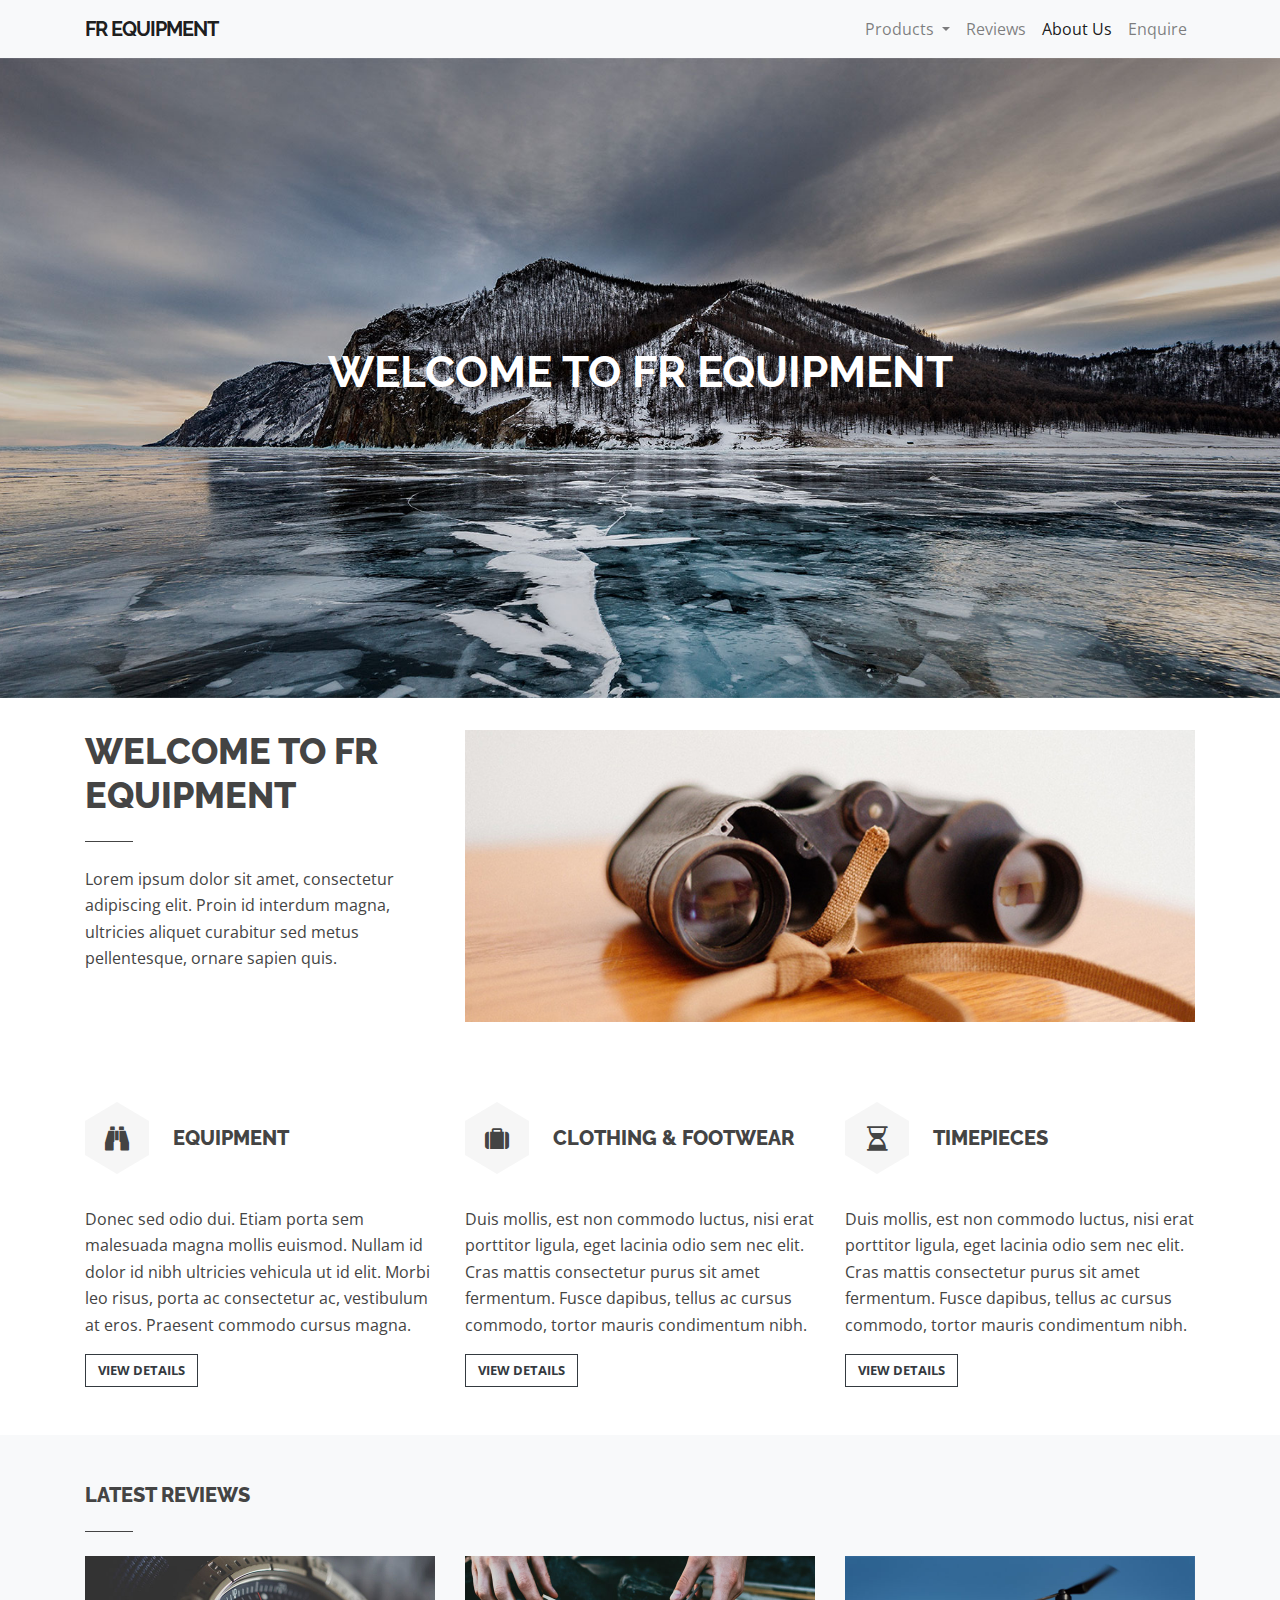
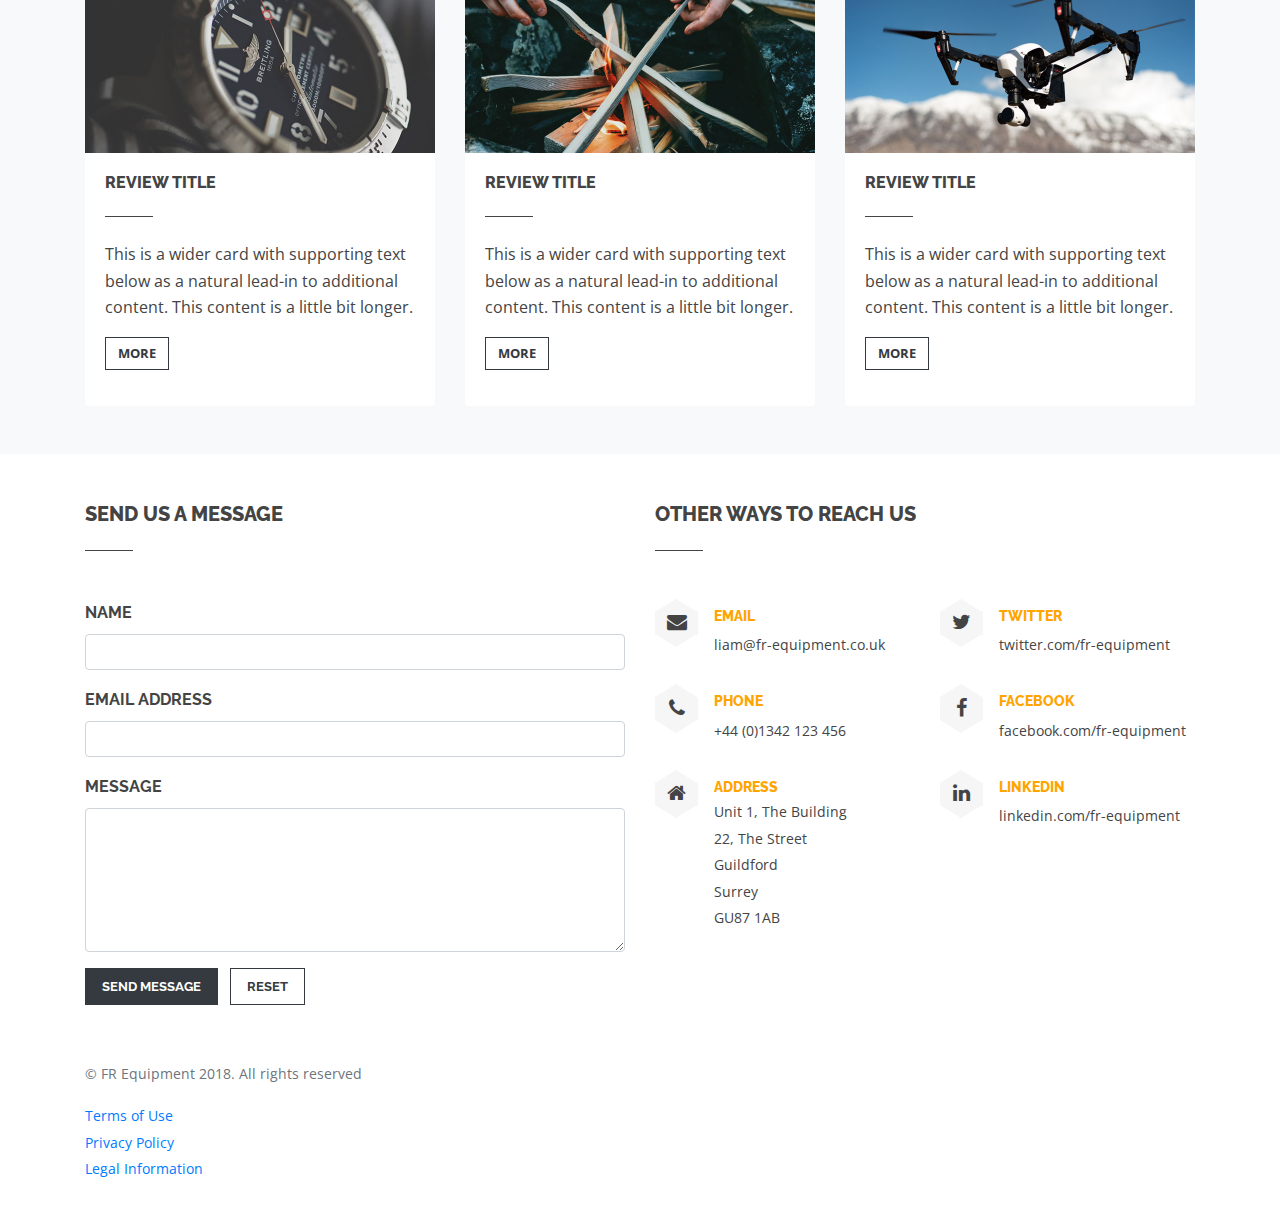
==== index.html @ 9e2ce161 "Footer CSS updates" ====
<!doctype html>
<html lang="en">
    <head>
        <meta charset="utf-8">
        <meta name="viewport" content="width=device-width, initial-scale=1, shrink-to-fit=no">
        <meta name="description" content="">
        <meta name="author" content="">
        <link rel="icon" href="img/favicon.ico">
        <title>Home | FR Equipment</title>

        <!-- Bootstrap core CSS -->
        <link href="css/bootstrap.min.css" rel="stylesheet">

        <!-- Custom styles for this template -->
        <link href="css/starter-template.css" rel="stylesheet">
    </head>

    <body>

        <nav class="navbar navbar-expand-lg navbar-light bg-light">
            
           <div class="container">

                <a class="navbar-brand font-weight-bold text-uppercase" href="#">FR Equipment</a>
                <button class="navbar-toggler" type="button" data-toggle="collapse" data-target="#navbarToggler" aria-controls="navbarToggler" aria-expanded="false" aria-label="Toggle navigation">
                    <span class="navbar-toggler-icon"></span>
                </button>
                <div class="collapse navbar-collapse" id="navbarToggler">
                    <ul class="navbar-nav ml-auto">

                        <li class="nav-item dropdown">
                            <a class="nav-link dropdown-toggle" href="http://example.com" id="navbarDropdownMenuLink" data-toggle="dropdown" aria-haspopup="true" aria-expanded="false">
                                Products
                            </a>
                            <ul class="dropdown-menu" aria-labelledby="navbarDropdownMenuLink">
                                <li class="dropdown-submenu"><a class="dropdown-item dropdown-toggle" href="#">Equipment</a>
                                    <ul class="dropdown-menu">
                                        <li><a class="dropdown-item" href="#">Armour &amp; Plate Carriers</a></li>
                                        <li><a class="dropdown-item" href="#">Chest Rigs</a></li>
                                        <li><a class="dropdown-item" href="#">Cleaning Fluid &amp; Kits</a></li>
                                        <li><a class="dropdown-item" href="#">Dog Harnesses</a></li>
                                        <li><a class="dropdown-item" href="#">Hard Cases</a></li>
                                        <li><a class="dropdown-item" href="#">Hydration</a></li>
                                        <li><a class="dropdown-item" href="#">Knives</a></li>
                                        <li><a class="dropdown-item" href="#">Lighting</a></li>
                                        <li><a class="dropdown-item" href="#">Medical Equipment</a></li>
                                        <li><a class="dropdown-item" href="#">Navigation</a></li>
                                        <li><a class="dropdown-item" href="#">Patches & Tapes</a></li>
                                        <li><a class="dropdown-item" href="#">Phone Protection</a></li>
                                        <li><a class="dropdown-item" href="#">Pouches</a></li>
                                        <li><a class="dropdown-item" href="#">Rucksacks</a></li>
                                        <li><a class="dropdown-item" href="#">Sleeping Systems</a></li>
                                    </ul>
                                </li>
                           
                                <li class="dropdown-submenu"><a class="dropdown-item dropdown-toggle" href="#">Clothing & Footwear</a>
                                    <ul class="dropdown-menu">
                                        <li><a class="dropdown-item" href="#">Belts</a></li>
                                        <li><a class="dropdown-item" href="#">Elbow & Knee Protection</a></li>
                                        <li><a class="dropdown-item" href="#">Eye Protection</a></li>
                                        <li><a class="dropdown-item" href="#">Footwear</a></li>
                                        <li><a class="dropdown-item" href="#">Gloves</a></li>
                                        <li><a class="dropdown-item" href="#">Hearing Protection</a></li>
                                        <li><a class="dropdown-item" href="#">Helmets</a></li>
                                        <li><a class="dropdown-item" href="#">Jackets - Insulated & Waterproof</a></li>
                                        <li><a class="dropdown-item" href="#">Layer clothing</a></li>
                                        <li><a class="dropdown-item" href="#">Trousers - Insulated & Waterproof</a></li>
                                        <li><a class="dropdown-item" href="#">Socks</a></li>
                                    </ul>
                                </li>
                                <li class="dropdown-submenu"><a class="dropdown-item dropdown-toggle" href="#">Optics</a>
                                    <ul class="dropdown-menu">
                                        <li><a class="dropdown-item" href="#">Binoculars</a></li>
                                        <li><a class="dropdown-item" href="#">Laser Range Finders</a></li>
                                        <li><a class="dropdown-item" href="#">Night Vision</a></li>
                                        <li><a class="dropdown-item" href="#">Optical Accessories</a></li>
                                        <li><a class="dropdown-item" href="#">Rifle Scopes</a></li>
                                        <li><a class="dropdown-item" href="#">Spotting Scopes</a></li>
                                    </ul>
                                </li>
                                <li class="dropdown-submenu"><a class="dropdown-item dropdown-toggle" href="#">Firearms</a>
                                    <ul class="dropdown-menu">
                                        <li><a class="dropdown-item" href="#">Rifles</a></li>
                                        <li><a class="dropdown-item" href="#">Ammunition</a></li>
                                        <li><a class="dropdown-item" href="#">Rifle Accessories</a></li>
                                        <li><a class="dropdown-item" href="#">Rifle Scope Mounts</a></li>
                                    </ul>
                                </li>
                                <li class="dropdown-submenu"><a class="dropdown-item dropdown-toggle" href="#">Watches</a>
                                    <ul class="dropdown-menu">
                                        <li><a class="dropdown-item" href="#">Custom Watches</a></li>
                                        <li><a class="dropdown-item" href="#">Watch Customisation</a></li>
                                        <li><a class="dropdown-item" href="#">Watch Servicing</a></li>
                                        <li><a class="dropdown-item" href="#">Watch Accessories</a></li>
                                        <li><a class="dropdown-item" href="#">Watch Straps</a></li>
                                    </ul>
                                </li>
                            </ul>
                        </li>
                        <li class="nav-item">
                            <a class="nav-link" href="#">Reviews</a>
                        </li>
                        <li class="nav-item active">
                            <a class="nav-link" href="#">About Us <span class="sr-only">(current)</span></a>
                        </li>
                        <li class="nav-item enquire">
                            <a class="nav-link" href="#">Enquire</a>
                        </li>
                    </ul>
                </div>
            </div>
        </nav>


        <main role="main">

            <!-- Hero Block -->
            <section class="jumbotron text-center">
                <div class="container">
                    <h1 class="jumbotron-heading text-uppercase">Welcome To FR Equipment</h1>
                </div>
            </section>
           
            <div class="container home">

                <!-- Intro -->
                <div class="row spotlight mb-3">                
                    <div class="col-lg-4 col-md-12">
                        <h2 class="text-uppercase">Welcome to FR Equipment</h2>
                        <p>Lorem ipsum dolor sit amet, consectetur adipiscing elit. Proin id interdum magna, ultricies aliquet curabitur sed metus pellentesque, ornare sapien quis.</p>                        
                    </div>
                    <div class="col-lg-8 col-md-12">
                        <img src="img/binoculars-850x340.jpg" alt="Binoculars">
                    </div>
                </div>

                <!-- Product Groups -->
                <div class="row groups mb-3">
                    <div class="col-lg-4">
                        <span class="icon-wrapper major float-left mr-4"><span class="icon fa-binoculars"></span></span>
                        <h3 class="pt-4 text-uppercase">Equipment</h3>
                        <p>Donec sed odio dui. Etiam porta sem malesuada magna mollis euismod. Nullam id dolor id nibh ultricies vehicula ut id elit. Morbi leo risus, porta ac consectetur ac, vestibulum at eros. Praesent commodo cursus magna.</p>
                        <p><a class="btn btn-outline-dark text-uppercase font-weight-bold" href="#" role="button">View details</a></p>
                    </div>
                    
                    <div class="col-lg-4">
                        <span class="icon-wrapper major float-left mr-4"><span class="icon fa-suitcase"></span></span>
                        <h3 class="pt-4 text-uppercase">Clothing &amp; Footwear</h3>
                        <p>Duis mollis, est non commodo luctus, nisi erat porttitor ligula, eget lacinia odio sem nec elit. Cras mattis consectetur purus sit amet fermentum. Fusce dapibus, tellus ac cursus commodo, tortor mauris condimentum nibh.</p>
                        <p><a class="btn btn-outline-dark text-uppercase font-weight-bold" href="#" role="button">View details</a></p>
                    </div>
                    
                    <div class="col-lg-4">
                        <span class="icon-wrapper major float-left mr-4"><span class="icon fa-hourglass-half"></span></span>
                        <h3 class="pt-4 text-uppercase">Timepieces</h3>
                        <p>Duis mollis, est non commodo luctus, nisi erat porttitor ligula, eget lacinia odio sem nec elit. Cras mattis consectetur purus sit amet fermentum. Fusce dapibus, tellus ac cursus commodo, tortor mauris condimentum nibh.</p>
                        <p><a class="btn btn-outline-dark text-uppercase font-weight-bold"  href="#" role="button">View details</a></p>
                    </div>
                </div>
                <!-- /. Product Groups -->

            </div>
            <!-- /. Container -->

            <!-- Latest Review Block -->
            <section class="home-reviews bg-light pt-5 pb-4">                
                <div class="container">  

                    <div class="row">
                        <div class="col">
                            <h3 class="text-uppercase">Latest Reviews</h3>
                        </div>
                    </div>

                    <div class="row">                           
                        <div class="col-md-4">
                            <div class="card mb-4 box-shadow">
                                <img class="card-img-top" src="img/home-review-1.jpg" alt="Card image cap">
                                <div class="card-body">
                                    <h6 class="text-uppercase">Review title</h6>
                                    <p class="card-text">This is a wider card with supporting text below as a natural lead-in to additional content. This content is a little bit longer.</p>
                                    <p><a class="btn btn-outline-dark text-uppercase font-weight-bold" href="#" role="button">More</a></p>                                        
                                </div>
                            </div>
                        </div>

                        <div class="col-md-4">
                            <div class="card mb-4">
                                <img class="card-img-top" src="img/home-review-2.jpg" alt="Card image cap">
                                <div class="card-body">
                                    <h6 class="text-uppercase">Review title</h6>
                                    <p class="card-text">This is a wider card with supporting text below as a natural lead-in to additional content. This content is a little bit longer.</p>
                                    <p><a class="btn btn-outline-dark text-uppercase font-weight-bold" href="#" role="button">More</a></p>                                        
                                </div>
                            </div>
                        </div>

                        <div class="col-md-4">
                            <div class="card mb-4 box-shadow">
                                <img class="card-img-top" src="img/home-review-3.jpg" alt="Card image cap">
                                <div class="card-body">
                                    <h6 class="text-uppercase">Review title</h6>
                                    <p class="card-text">This is a wider card with supporting text below as a natural lead-in to additional content. This content is a little bit longer.</p>
                                    <p><a class="btn btn-outline-dark text-uppercase font-weight-bold" href="#" role="button">More</a></p>                                        
                                </div>
                            </div>
                        </div>
                         
                    </div>
                </div><!-- /.container -->               
            </section><!-- /.Review Block -->


            <!-- Footer Contact -->               
            <section class="container">
                <div class="row mb-5 mt-5">
                    
                    <div class="col-sm-12 col-lg-6">
                        <div class="row">
                            <div class="col">
                                <h3 class="mb-5 text-uppercase">Send Us A Message</h3>
                            </div>
                        </div>
                        <form>
                            <div class="row">
                                <div class="col-sm-12 col-md-12 contact">
                                    <div class="form-group">
                                        <label for="contact-name" class="text-uppercase font-weight-bold">Name</label>
                                        <input type="text" class="form-control" id="contact-name">
                                    </div>
                                </div>
                                <div class="col-sm-12 col-md-12">
                                    <div class="form-group">
                                        <label for="contact-email" class="text-uppercase font-weight-bold">Email address</label>
                                        <input type="email" class="form-control" id="contact-email">
                                    </div>
                                </div>
                            </div>
                            <div class="row">
                                <div class="col-md-12">
                                    <div class="form-group">
                                        <label for="contact-message" class="text-uppercase font-weight-bold">Message</label>
                                        <textarea class="form-control" id="contact-message" rows="6"></textarea>
                                    </div>
                                </div>
                            </div>
                            <div class="row">
                                <div class="col-sm-12">
                                    <button type="submit" class="btn btn-lg btn-dark mr-2 text-uppercase font-weight-bold">Send Message</button>
                                    <button type="reset" class="btn btn-lg btn-outline-dark text-uppercase font-weight-bold">Reset</button>
                                </div>
                            </div>
                        </form>
                    </div>

                    <div class="col-sm-12 col-lg-6 contact-other">
                        <h3 class="mb-5 text-uppercase">Other Ways To Reach Us</h3>
                        <div class="row">
                            <div class="col-sm-12 col-md-6 col-lg-6">
                                <ul class="list-unstyled">
                                    <li class="media">
                                        <span class="icon-wrapper small mr-3"><span class="icon fa-envelope"></span></span>
                                        <div class="media-body">
                                            <h5 class="mt-2 mb-1 text-uppercase">Email</h5>
                                            <a class="pt-1" href="mailto:liam@fr-equipment.co.uk">liam@fr-equipment.co.uk</a>
                                        </div>
                                    </li>
                                   <li class="media my-4">
                                        <span class="icon-wrapper small mr-3"><span class="icon fa-phone"></span></span>
                                        <div class="media-body">
                                            <h5 class="mt-2 mb-1 text-uppercase">Phone</h5>                                            
                                            <a class="pt-1" href="#">+44 (0)1342 123 456</a>
                                        </div>
                                    </li>
                                    <li class="media">
                                        <span class="icon-wrapper small mr-3"><span class="icon fa-home"></span></span>
                                        <div class="media-body">
                                            <h5 class="mt-2 mb-1 text-uppercase">Address</h5>
                                            Unit 1, The Building<br />
                                            22, The Street<br />
                                            Guildford<br />
                                            Surrey<br />
                                            GU87 1AB
                                        </div>
                                    </li>
                                </ul>
                            </div>
                        
                            <div class="col-sm-12 col-md-6 col-lg-6">
                                <ul class="list-unstyled">
                                    <li class="media">
                                        <span class="icon-wrapper small mr-3"><span class="icon fa-twitter"></span></span>
                                        <div class="media-body">
                                            <h5 class="mt-2 mb-1 text-uppercase">Twitter</h5>
                                            <a class="pt-1" href="#" target="_blank">twitter.com/fr-equipment</a>
                                        </div>
                                    </li>
                                   <li class="media my-4">
                                        <span class="icon-wrapper small mr-3"><span class="icon fa-facebook"></span></span>
                                        <div class="media-body">
                                            <h5 class="mt-2 mb-1 text-uppercase">Facebook</h5>
                                            <a class="pt-1" href="#" target="_blank">facebook.com/fr-equipment</a>
                                        </div>
                                    </li>
                                    <li class="media">
                                        <span class="icon-wrapper small mr-3"><span class="icon fa-linkedin"></span></span>
                                        <div class="media-body">
                                            <h5 class="mt-2 mb-1 text-uppercase">LinkedIn</h5>
                                            <a class="pt-1" href="#" target="_blank">linkedin.com/fr-equipment</a>
                                        </div>
                                    </li>
                                </ul>
                            </div>
                        </div>
                </div>
            </section>

            <!-- Footer Small Print -->
            <footer class="smallprint text-muted pt-2 pb-2">
                <div class="container">
                    <div class="row">
                        <div class="col-sm-12 copyright">
                            <p>&copy; FR Equipment 2018. All rights reserved</p>
                        </div>
                        <div class="col-sm-12 policies">
                            <ul>
                                <li><a href="#">Terms of Use</a></li>
                                <li><a href="#">Privacy Policy</a></li>
                                <li><a href="#">Legal Information</a></li>
                            </ul>                           
                        </div>
                    </div>                 
                </div>
            </footer>

        </main>       

        <!-- Bootstrap core JavaScript
        ================================================== -->
        <!-- Placed at the end of the document so the pages load faster -->
        <script src="https://code.jquery.com/jquery-3.2.1.slim.min.js" integrity="sha384-KJ3o2DKtIkvYIK3UENzmM7KCkRr/rE9/Qpg6aAZGJwFDMVNA/GpGFF93hXpG5KkN" crossorigin="anonymous"></script>
        <script>window.jQuery || document.write('<script src="js/jquery-slim.min.js"><\/script>')</script>
        <script src="js/popper.min.js"></script>
        <script src="js/bootstrap.min.js"></script>
        <script src="js/app.js"></script>
    </body>
</html>
---- css/starter-template.css ----
/** Mobile-First, so these are our base styles that we tweak as the screen gets bigger **/

/* Fonts */
@import url(font-awesome.min.css);
@import url("https://fonts.googleapis.com/css?family=Open+Sans:400italic,600italic,400,600|Raleway:500,700,800");

body{
	font-family: "Open Sans", Helvetica, sans-serif;
	font-size: 1rem;
	font-weight: 400;
	line-height: 1.65em;
	color: #444444;
}

/* Headings */
h1, h2, h3, h4, h5, h6, label, button {
    font-family: "Raleway", Helvetica, sans-serif;
    color: #444444;
    font-weight: 800;
}

h1:after,
h2:after,
h3:after,
h4:after,
h5:after,
h6:after {
	display: block;
	position: relative;
	content: '';
	bottom: 0;
	left: 0;
	width: 3rem;
	padding-top: 1.5rem;
	margin-bottom: 1.5rem;
	border-bottom: solid 1px;
}
	
.navbar-brand {
	font-family: "Raleway", Helvetica, sans-serif;
	color: #444444;
	font-size: 1.25rem;
	font-weight: 800;
	letter-spacing: -1px;
}

/* Button */
.btn {
	border-radius: 0;	
	font-size: 0.8rem;
}

/* Icon */
.icon {
	text-decoration: none;
	border-bottom: none;
	position: relative;
}

.icon:before {
	-moz-osx-font-smoothing: grayscale;
	-webkit-font-smoothing: antialiased;
	font-family: FontAwesome;
	font-style: normal;
	font-weight: normal;
	text-transform: none !important;
}

.icon > .label {
	display: none;
}

.icon:before {
	cursor: inherit;
}

.icon-wrapper {
	width: 4em;
	height: 2em;
	line-height: 2em;
	display: inline-block;
	text-align: center;
	position: relative;
	margin: 1.235em 0;
}

.icon-wrapper:before, .icon-wrapper:after {
	content: '';
	width: 0;
	height: 0;
	border-left: solid 2em transparent;
	border-right: solid 2em transparent;
	position: absolute;
	left: 0;
}

.icon-wrapper:before {
	border-bottom: solid 1.235em;
	top: -1.235em;
}

.icon-wrapper:after {
	border-top: solid 1.235em;
	bottom: -1.235em;
}

.icon-wrapper .icon {
	cursor: default;
}

.icon-wrapper .icon:before {
	font-size: 1.5rem;
}

.icon-wrapper.major {
	display: block;
	margin: 1.235em 0 3.235em 0;
}

.icon-wrapper.small {
	font-size: 0.75em;
}

.icon-wrapper.small .icon:before {
	font-size: 1.25rem;
}

.icon-wrapper {
	background-color: #f6f6f6;
	box-shadow: 0 -1px 0 0 #f6f6f6, 0 1px 0 0 #f6f6f6;
}

.icon-wrapper:before {
	border-bottom-color: #f6f6f6;
}

.icon-wrapper:after {
	border-top-color: #f6f6f6;
}


.jumbotron {		
	background-image: url("../img/hero-bg-575x259.jpg");
	background-position: center center;	
	background-repeat: no-repeat;
     background-size: cover;
	padding-top: 0; 
	min-height: 12rem;
}

.jumbotron-heading {
	top: 4.25rem;
	font-weight: 800;
	font-size: 1.5rem;
}

.spotlight h2 {
	font-size: 2.25em;
	font-weight: 800;
	margin: 0 0 0.2rem 0;
}

.spotlight img {
	max-width: 100%;
}

.dropdown-submenu {
  position: relative;
}

.dropdown-submenu a::after {
  transform: rotate(-90deg);
  position: absolute;
  right: 6px;
  top: .8em;
}

.dropdown-submenu .dropdown-menu {
  top: 0;
  left: 100%;
  margin-left: .1rem;
  margin-right: .1rem;
}

.jumbotron, .card img {
	border-radius: 0;
}

.jumbotron-heading {
	position: relative;
	color: #ffffff;
	font-weight: bold;
}

h3 {
	font-size: 1rem;		
}

.jumbotron-heading:after,
.home .groups h3:after,
.contact-other .media h5:after {
	border-bottom: 0;
}

.groups div[class="col-lg-4"] {
	/* use the mixin for this in production */
	margin-top: 1rem;
	margin-bottom: 1rem;
}

.home .groups p {
	clear: left;
}

.card {
	border: none;
}

.contact-other {
	margin-top: 50px; /** use a mixin here in develelopment **/		
	font-size: 0.9em;
}

label, 
.contact-other h5 {
	color: #444;	
	font-size: 1em;		
}

.form-control {
	font-size: 0.9em; /* this is probably a SASS variable - check in dev stage */
}

.contact-other h5:after {
	display: none;
}

.contact-other .media h5 {
	color: pink !important;
}

.contact-other a {
	display: inline-block;
	border-bottom: 2px solid rgba(255, 255, 255, 0);
	color: #444;
	text-decoration: none;
	transition: border-bottom 0.3s ease-in-out;
}

.contact-other a:hover {
	color: #444;
	border-bottom: 2px solid rgba(68, 68, 68, 0.75);	
}

.smallprint {
	font-size: 0.9em !important;	
}

.smallprint .policies ul {	
	padding-left: 0;
}

.smallprint .policies li {
	list-style-type: none;
	display: block;	
}

.smallprint .policies a {
	
}

/** Small devices (landscape phones, 576px and up) **/
@media (min-width: 576px) { 
	.jumbotron {		
		background-image: url("../img/hero-bg-800x360.jpg");
		min-height: 20rem;
	}

	.jumbotron-heading {
		top: 9rem;
		font-size: 2rem;				
	}

	.spotlight h2 {
		font-size: 1.75rem;				
	}

	h3 {
		font-size: 1.25rem;						
	}	

	.contact-other .media h5 {
		color: green !important;
	}
}

/** Medium devices (tablets, 768px and up) **/
@media (min-width: 768px) { 
	.jumbotron {		
		background-image: url("../img/hero-bg-1000x450.jpg");
		min-height: 20rem;
	}

	.jumbotron-heading {
		top: 9rem;
		font-size: 2rem;			
	}

	.spotlight h2 {
		font-size: 1.5rem;				
	}	

	.contact-other {
		margin-top: 0;
	}
	
	.contact-other .media h5 {
		color: orange !important;
	}
}

/** Large devices (desktops, 992px and up) **/
@media (min-width: 992px) { 
	.jumbotron {		
		background-image: url("../img/hero-bg-1200x540.jpg");
		min-height: 20rem;
	}

	.jumbotron-heading {
		top: 9rem;
		font-size: 2.25rem;
	}

	.spotlight h2 {
		font-size: 1.75rem;				
	}

	h3 {		
		font-size: 1rem;
	}
	
}

/** Extra large devices (large desktops, 1200px and up) **/
@media (min-width: 1200px) { 
	.jumbotron {		
		background-image: url("../img/hero-bg-2000x900.jpg");		
		min-height: 40rem;
	}

	.jumbotron-heading {
		top: 18rem;
		font-size: 2.75rem;
	}

	.spotlight h2 {
		font-size: 2.25rem;		
	}

	.home .groups {
		padding-top: 3rem;
	}

	h3 {
		font-size: 1.25rem;		
	}

	
}
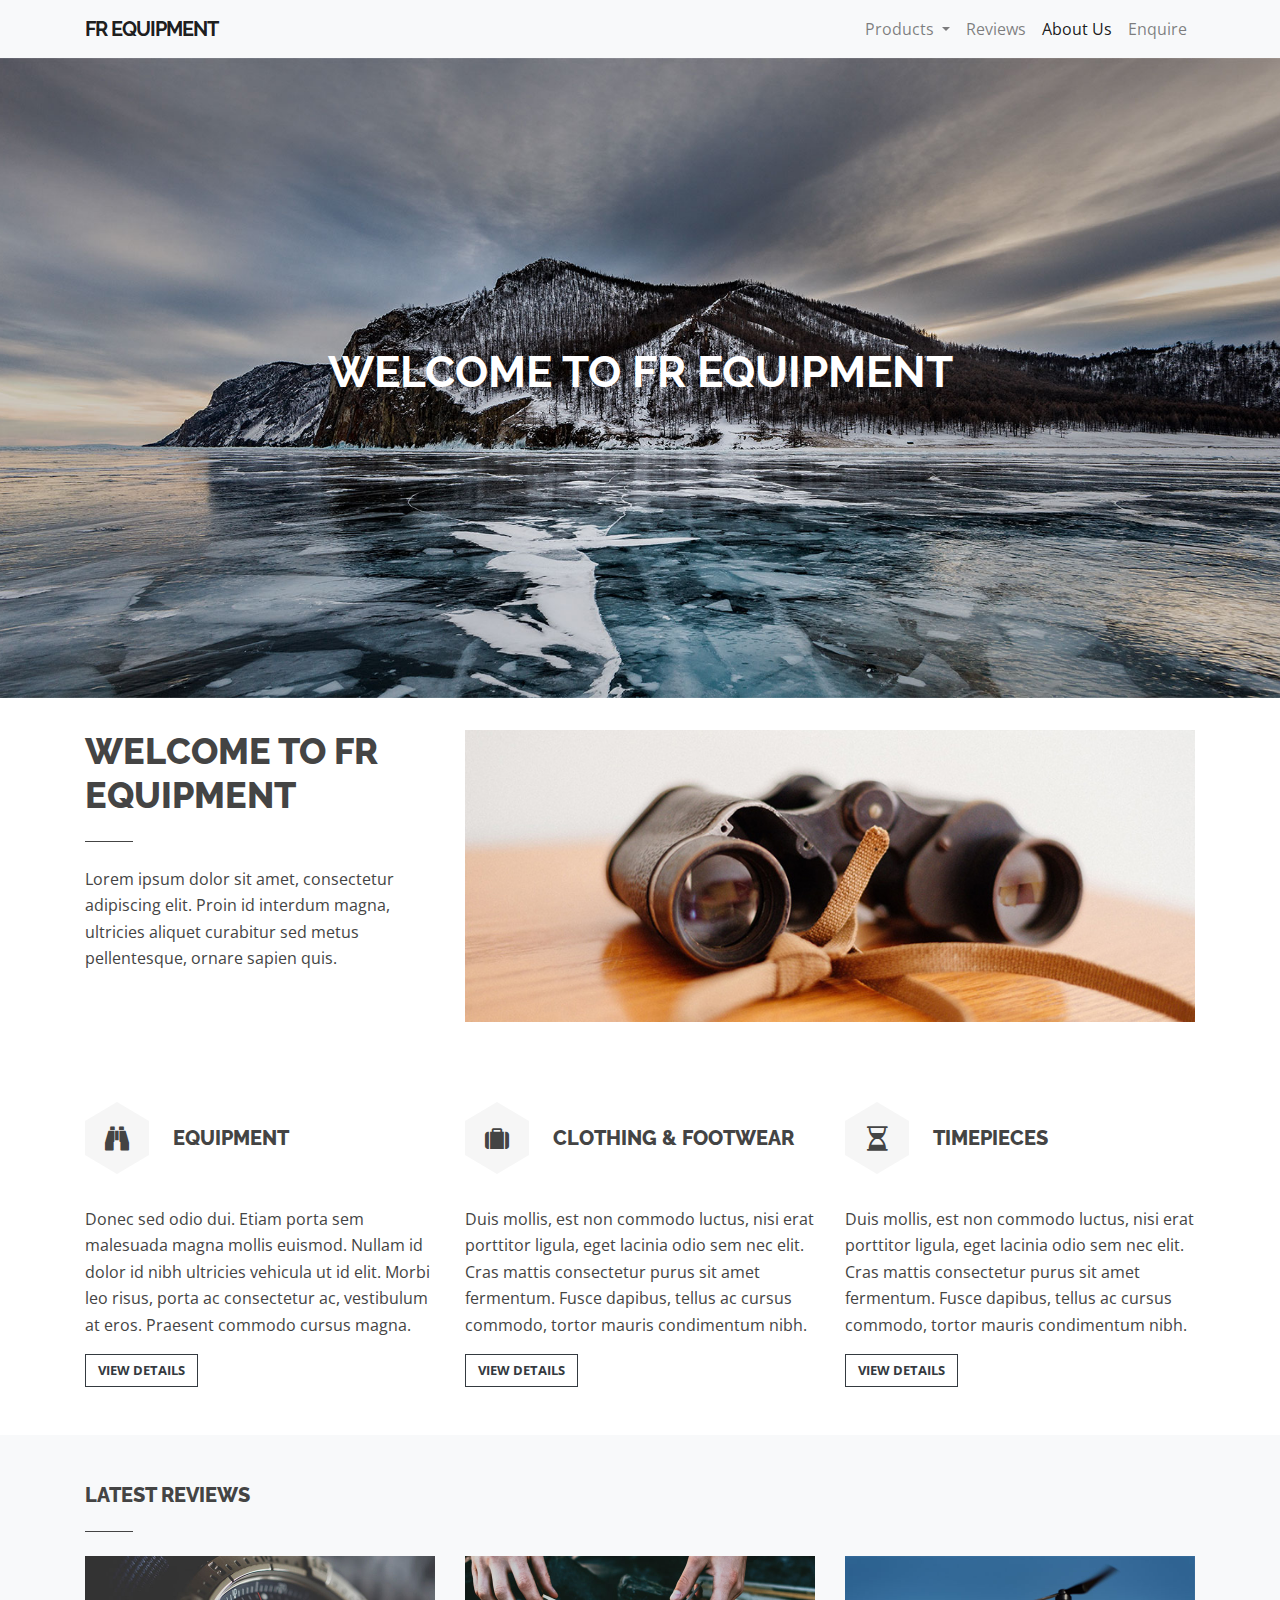
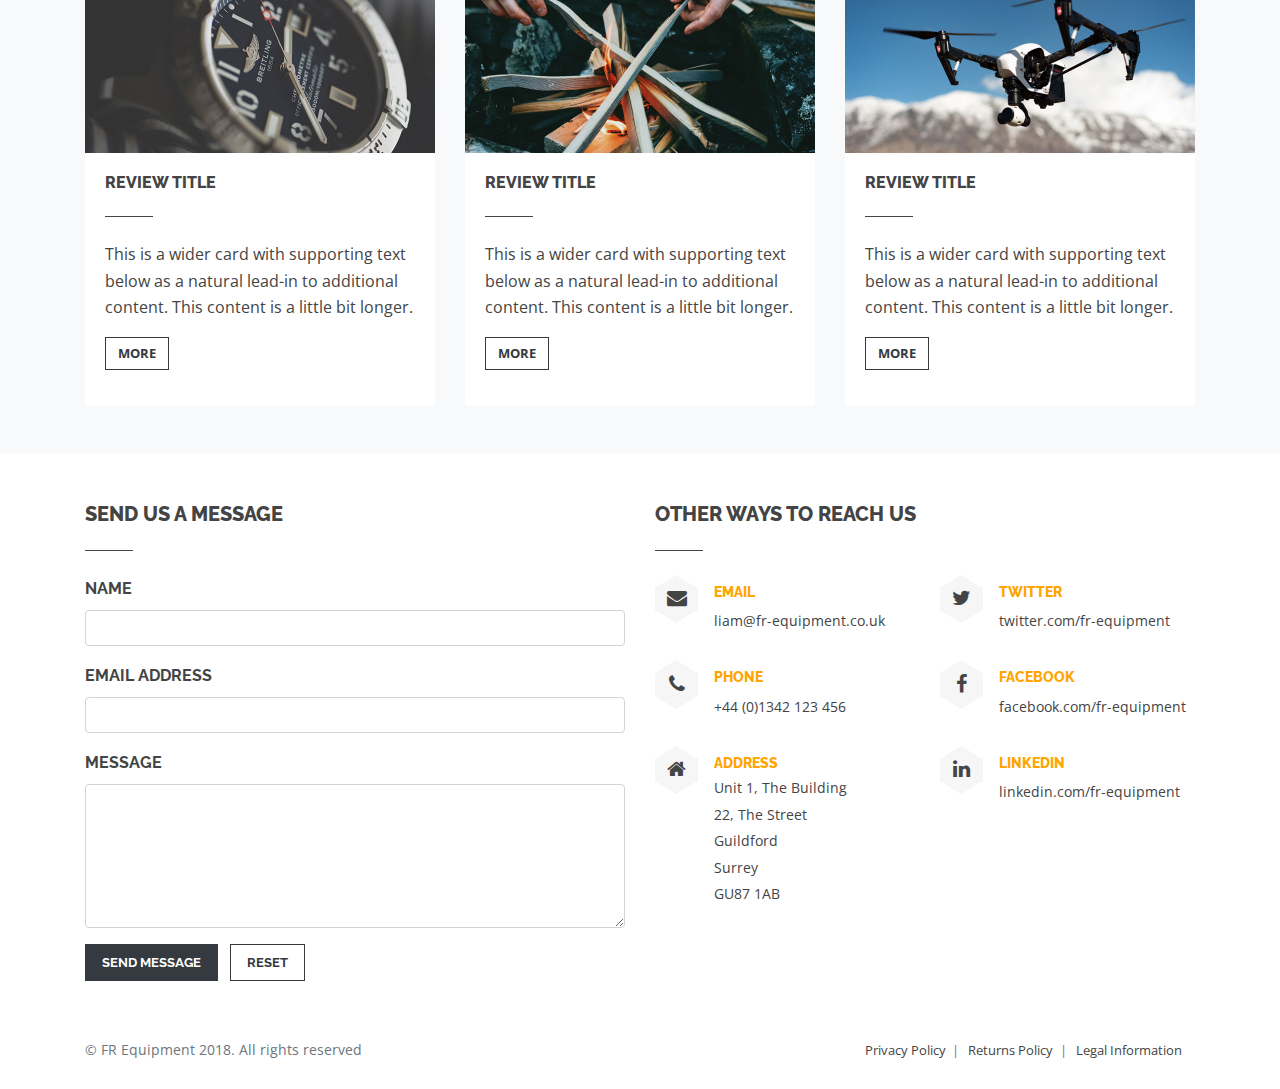
==== commit b02cddd5: "Footer CSS updates" ====
--- a/index.html
+++ b/index.html
@@ -218,7 +218,7 @@
                     <div class="col-sm-12 col-lg-6">
                         <div class="row">
                             <div class="col">
-                                <h3 class="mb-5 text-uppercase">Send Us A Message</h3>
+                                <h3 class="mb-3 text-uppercase">Send Us A Message</h3>
                             </div>
                         </div>
                         <form>
@@ -254,7 +254,7 @@
                     </div>
 
                     <div class="col-sm-12 col-lg-6 contact-other">
-                        <h3 class="mb-5 text-uppercase">Other Ways To Reach Us</h3>
+                        <h3 class="mb-3 text-uppercase">Other Ways To Reach Us</h3>
                         <div class="row">
                             <div class="col-sm-12 col-md-6 col-lg-6">
                                 <ul class="list-unstyled">
@@ -319,15 +319,15 @@
             <footer class="smallprint text-muted pt-2 pb-2">
                 <div class="container">
                     <div class="row">
-                        <div class="col-sm-12 copyright">
+                        <div class="col-sm-12 col-md-6 copyright">
                             <p>&copy; FR Equipment 2018. All rights reserved</p>
                         </div>
-                        <div class="col-sm-12 policies">
+                        <div class="col-sm-12 col-md-6 policies">                          
                             <ul>
-                                <li><a href="#">Terms of Use</a></li>
                                 <li><a href="#">Privacy Policy</a></li>
+                                <li><a href="#">Returns Policy</a></li>
                                 <li><a href="#">Legal Information</a></li>
-                            </ul>                           
+                            </ul>                                                       
                         </div>
                     </div>                 
                 </div>
--- a/css/starter-template.css
+++ b/css/starter-template.css
@@ -239,7 +239,8 @@
 	color: pink !important;
 }
 
-.contact-other a {
+.contact-other a,
+.smallprint .policies a {
 	display: inline-block;
 	border-bottom: 2px solid rgba(255, 255, 255, 0);
 	color: #444;
@@ -247,13 +248,19 @@
 	transition: border-bottom 0.3s ease-in-out;
 }
 
-.contact-other a:hover {
+.contact-other a:hover,
+.smallprint .policies a:hover {
 	color: #444;
 	border-bottom: 2px solid rgba(68, 68, 68, 0.75);	
 }
 
-.smallprint {
-	font-size: 0.9em !important;	
+.smallprint .copyright {
+	font-size: 0.9em;	
+}
+
+.smallprint .policies {
+	text-align: left;
+	font-size: 0.75em;	
 }
 
 .smallprint .policies ul {	
@@ -262,10 +269,20 @@
 
 .smallprint .policies li {
 	list-style-type: none;
-	display: block;	
-}
-
-.smallprint .policies a {
+	display: inline-block;		
+}
+
+.smallprint .policies li:after {
+	content: '|';
+	margin-left: 0.5em;
+	margin-right: 0.5em;
+}
+
+.smallprint .policies li:last-of-type:after {
+	content: '';
+}
+
+.smallprint .policies {
 	
 }
 
@@ -312,10 +329,22 @@
 
 	.contact-other {
 		margin-top: 0;
-	}
+	}	
 	
 	.contact-other .media h5 {
 		color: orange !important;
+	}
+
+	.smallprint .policies {
+		text-align: right;
+		font-size: 0.8em;	
+	}
+}
+
+/** we need to correct the spacing of our contact-other title **/
+@media (min-width: 768px) and (max-width: 1023px) { 
+	.contact-other h3 {
+		margin: 3rem 0 4rem 0;			
 	}
 }
 
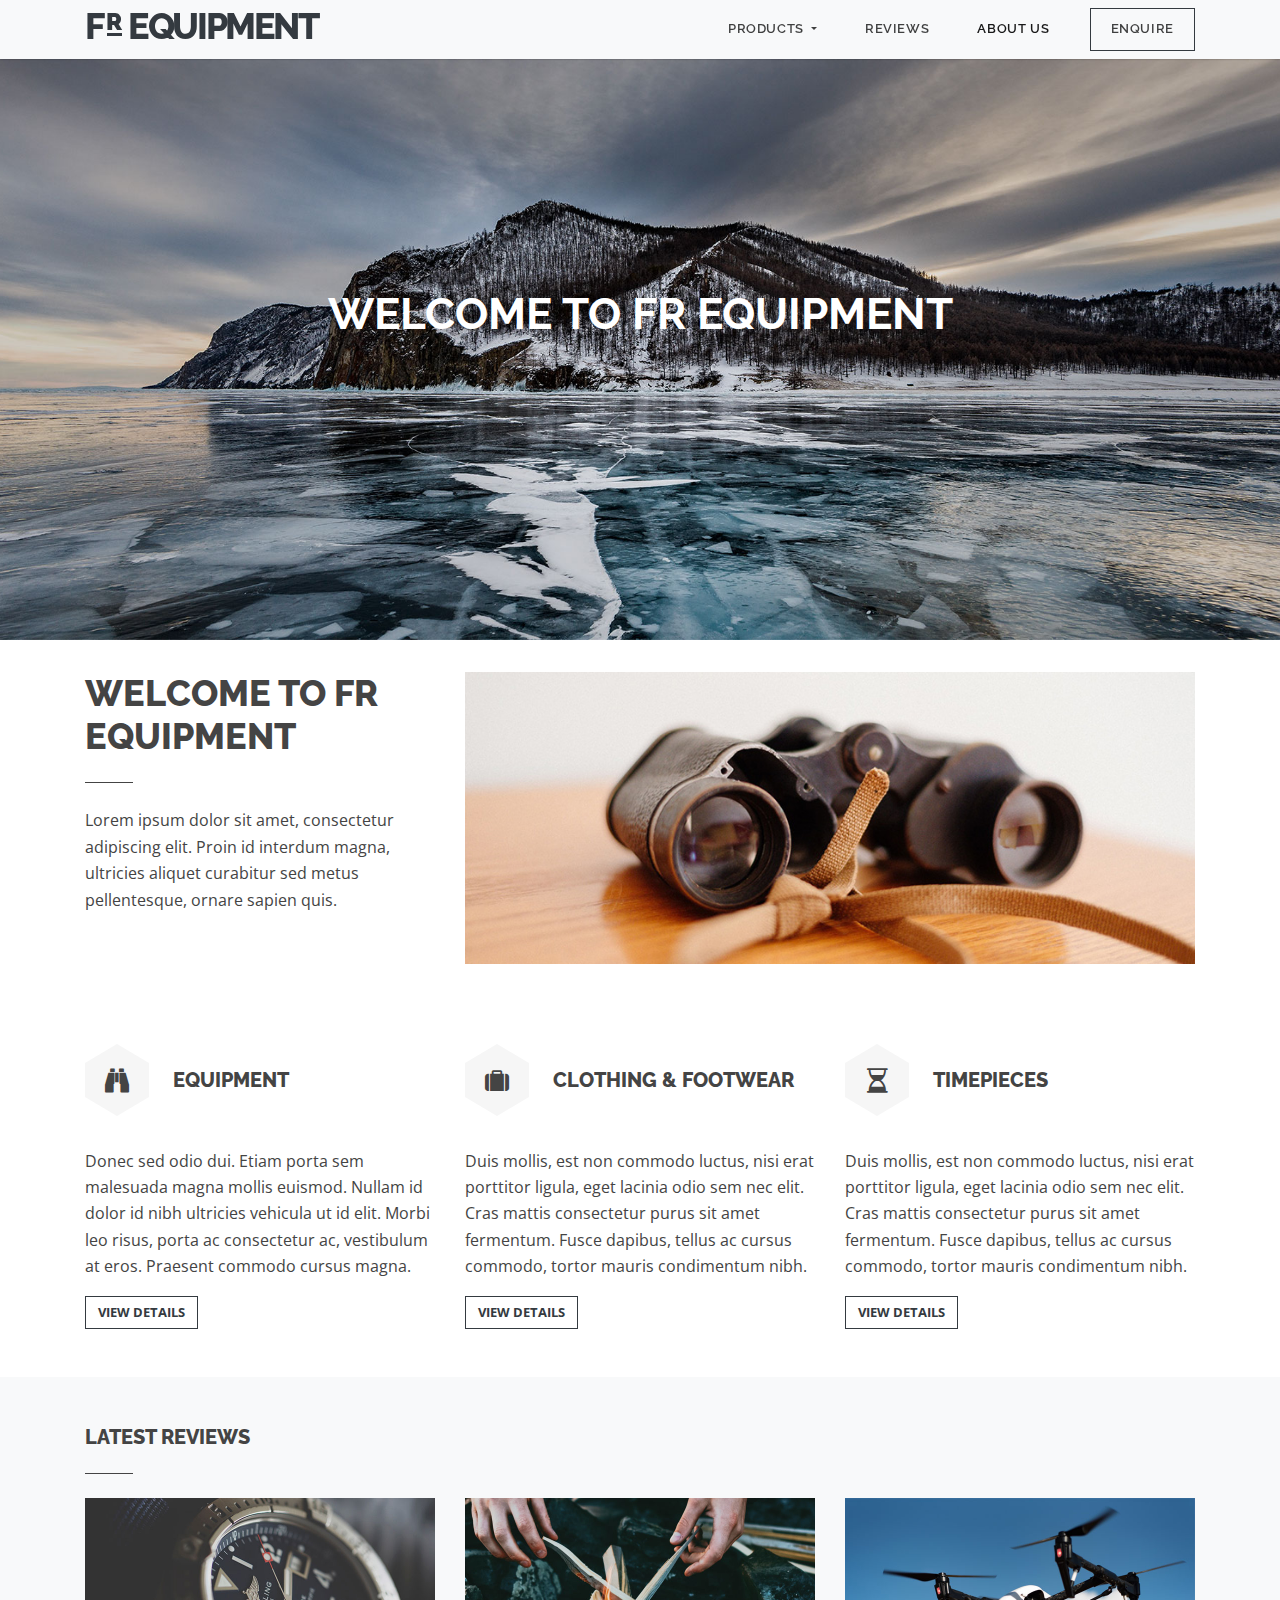
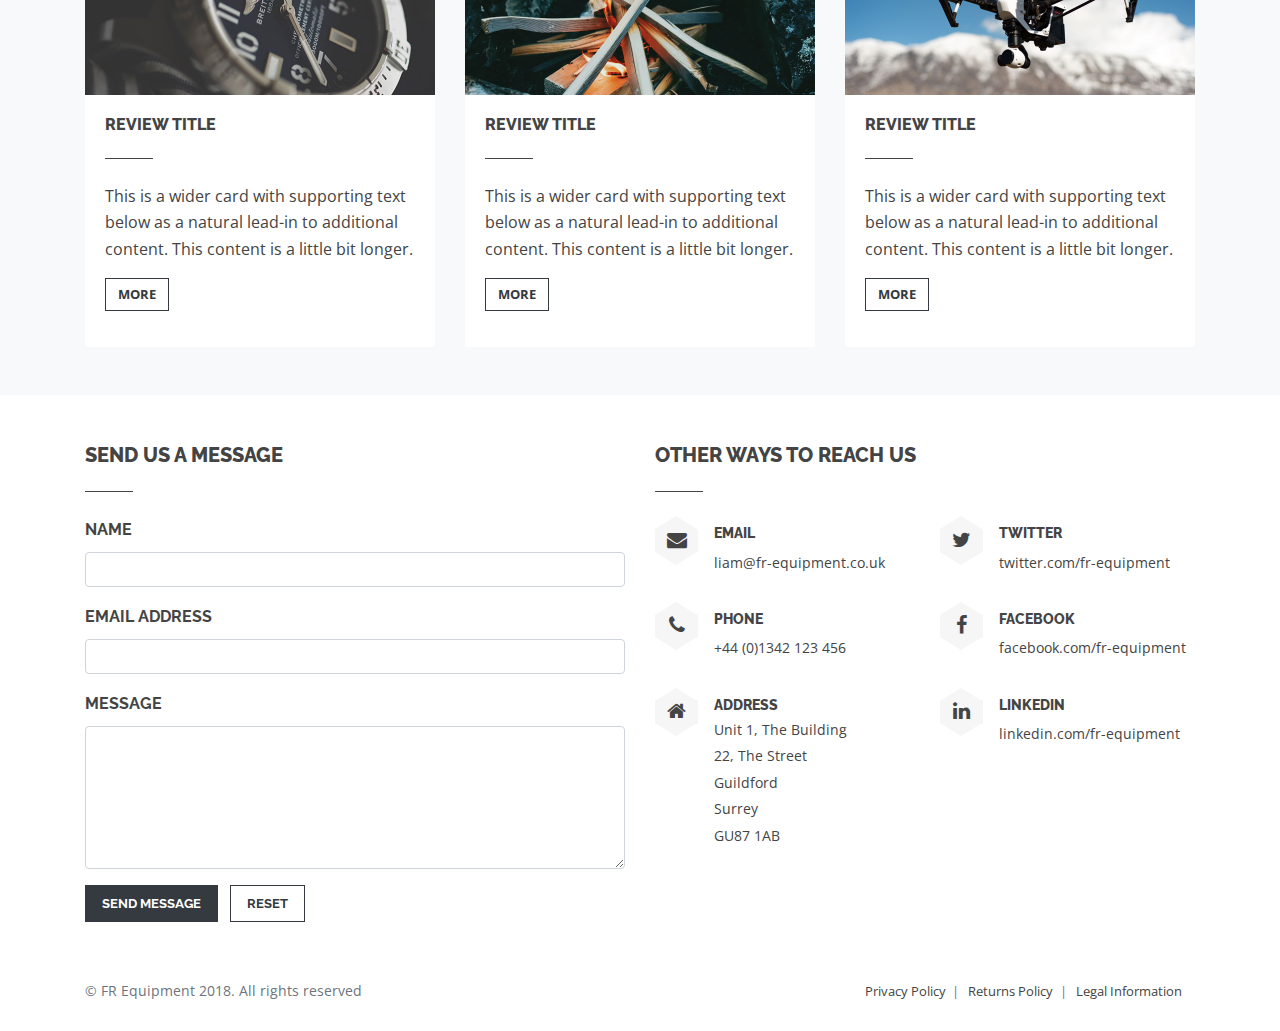
==== commit db6ffea7: "Header & Navigation elements styled" ====
--- a/index.html
+++ b/index.html
@@ -12,16 +12,16 @@
         <link href="css/bootstrap.min.css" rel="stylesheet">
 
         <!-- Custom styles for this template -->
-        <link href="css/starter-template.css" rel="stylesheet">
+        <link href="css/starter-template.css" rel="stylesheet">        
     </head>
 
     <body>
 
-        <nav class="navbar navbar-expand-lg navbar-light bg-light">
+        <nav class="navbar fixed-top navbar-expand-lg navbar-light bg-light drop-shadow">
             
            <div class="container">
 
-                <a class="navbar-brand font-weight-bold text-uppercase" href="#">FR Equipment</a>
+                <a class="navbar-brand font-weight-bolder text-uppercase" href="#">F<sup>R</sup> Equipment</a>
                 <button class="navbar-toggler" type="button" data-toggle="collapse" data-target="#navbarToggler" aria-controls="navbarToggler" aria-expanded="false" aria-label="Toggle navigation">
                     <span class="navbar-toggler-icon"></span>
                 </button>
@@ -29,7 +29,7 @@
                     <ul class="navbar-nav ml-auto">
 
                         <li class="nav-item dropdown">
-                            <a class="nav-link dropdown-toggle" href="http://example.com" id="navbarDropdownMenuLink" data-toggle="dropdown" aria-haspopup="true" aria-expanded="false">
+                            <a class="nav-link dropdown-toggle" href="#" id="navbarDropdownMenuLink" data-toggle="dropdown" aria-haspopup="true" aria-expanded="false">
                                 Products
                             </a>
                             <ul class="dropdown-menu" aria-labelledby="navbarDropdownMenuLink">
@@ -62,9 +62,9 @@
                                         <li><a class="dropdown-item" href="#">Gloves</a></li>
                                         <li><a class="dropdown-item" href="#">Hearing Protection</a></li>
                                         <li><a class="dropdown-item" href="#">Helmets</a></li>
-                                        <li><a class="dropdown-item" href="#">Jackets - Insulated & Waterproof</a></li>
+                                        <li><a class="dropdown-item" href="#">Jackets</a></li>
                                         <li><a class="dropdown-item" href="#">Layer clothing</a></li>
-                                        <li><a class="dropdown-item" href="#">Trousers - Insulated & Waterproof</a></li>
+                                        <li><a class="dropdown-item" href="#">Trousers</a></li>
                                         <li><a class="dropdown-item" href="#">Socks</a></li>
                                     </ul>
                                 </li>
@@ -110,8 +110,7 @@
                 </div>
             </div>
         </nav>
-
-
+        
         <main role="main">
 
             <!-- Hero Block -->
@@ -256,7 +255,7 @@
                     <div class="col-sm-12 col-lg-6 contact-other">
                         <h3 class="mb-3 text-uppercase">Other Ways To Reach Us</h3>
                         <div class="row">
-                            <div class="col-sm-12 col-md-6 col-lg-6">
+                            <div class="col-xs-12 col-sm-6 col-md-6 col-lg-6">
                                 <ul class="list-unstyled">
                                     <li class="media">
                                         <span class="icon-wrapper small mr-3"><span class="icon fa-envelope"></span></span>
@@ -286,7 +285,7 @@
                                 </ul>
                             </div>
                         
-                            <div class="col-sm-12 col-md-6 col-lg-6">
+                            <div class="col-xs-12 col-sm-6 col-md-6 col-lg-6">
                                 <ul class="list-unstyled">
                                     <li class="media">
                                         <span class="icon-wrapper small mr-3"><span class="icon fa-twitter"></span></span>
--- a/css/starter-template.css
+++ b/css/starter-template.css
@@ -35,13 +35,74 @@
 	margin-bottom: 1.5rem;
 	border-bottom: solid 1px;
 }
-	
+
+.drop-shadow {
+	box-shadow: 0 0 0.125em 0 rgba(0, 0, 0, 0.35);
+}
+
 .navbar-brand {
 	font-family: "Raleway", Helvetica, sans-serif;
-	color: #444444;
-	font-size: 1.25rem;
+	/* color: #444444; */
+	color: red !important;
+	font-size: 2.25rem;
 	font-weight: 800;
-	letter-spacing: -1px;
+	letter-spacing: -0.15rem;
+}
+
+.navbar-brand > sup {
+	display: inline-block;
+	top: -.375em;
+	font-size: 1.5rem;		
+	padding-left: 0.20rem;	
+	font-weight: bolder;
+	margin-right: 0.1rem;
+}
+
+.navbar-brand > sup:after {
+	display: block;
+	position: relative;
+	content: '';
+	bottom: 0;
+	left: 0.05rem;
+	width: 0.95rem;
+	padding-top: 0.7rem;	
+	border-bottom: solid 3px;
+}
+
+/* Navigation */
+.navbar-light .navbar-nav .nav-link {
+	color: rgba(0, 0, 0, 0.75);
+}
+
+.dropdown-submenu {
+  position: relative;
+}
+
+.dropdown-submenu a::after {  
+  position: absolute;
+  right: 8px;
+  top: 1em;
+}
+
+.dropdown-submenu .dropdown-menu {
+  top: 0;
+  left: 100%;
+  margin-left: .1rem;
+  margin-right: .1rem;
+}
+
+.navbar-nav,
+.navbar-nav .dropdown-item {	
+	text-transform: uppercase;
+	font-family: "Raleway", Helvetica, sans-serif;
+	font-weight: 600;
+	letter-spacing: 0.05em;
+	font-size: 0.8em;		
+}
+
+.navbar-nav .dropdown-item:hover {	
+	color: #ffffff;
+	background-color: #343a40;
 }
 
 /* Button */
@@ -164,23 +225,6 @@
 	max-width: 100%;
 }
 
-.dropdown-submenu {
-  position: relative;
-}
-
-.dropdown-submenu a::after {
-  transform: rotate(-90deg);
-  position: absolute;
-  right: 6px;
-  top: .8em;
-}
-
-.dropdown-submenu .dropdown-menu {
-  top: 0;
-  left: 100%;
-  margin-left: .1rem;
-  margin-right: .1rem;
-}
 
 .jumbotron, .card img {
 	border-radius: 0;
@@ -233,10 +277,6 @@
 
 .contact-other h5:after {
 	display: none;
-}
-
-.contact-other .media h5 {
-	color: pink !important;
 }
 
 .contact-other a,
@@ -282,12 +322,12 @@
 	content: '';
 }
 
-.smallprint .policies {
-	
-}
-
 /** Small devices (landscape phones, 576px and up) **/
 @media (min-width: 576px) { 
+	.navbar-brand {
+		color: blue !important;
+	}
+
 	.jumbotron {		
 		background-image: url("../img/hero-bg-800x360.jpg");
 		min-height: 20rem;
@@ -304,15 +344,15 @@
 
 	h3 {
 		font-size: 1.25rem;						
-	}	
-
-	.contact-other .media h5 {
-		color: green !important;
-	}
+	}		
 }
 
 /** Medium devices (tablets, 768px and up) **/
 @media (min-width: 768px) { 
+	.navbar-brand {
+		color: pink !important;
+	}	
+
 	.jumbotron {		
 		background-image: url("../img/hero-bg-1000x450.jpg");
 		min-height: 20rem;
@@ -330,10 +370,6 @@
 	.contact-other {
 		margin-top: 0;
 	}	
-	
-	.contact-other .media h5 {
-		color: orange !important;
-	}
 
 	.smallprint .policies {
 		text-align: right;
@@ -350,6 +386,48 @@
 
 /** Large devices (desktops, 992px and up) **/
 @media (min-width: 992px) { 
+	.navbar-brand {
+		color: green !important;
+	}
+
+	.nav-item {
+		margin-left: 2rem;
+	}
+
+	.nav-item:first-of-type {
+		margin-left: 0;
+	}
+
+	.nav-item.enquire {	
+		padding-left: 0.75rem;
+		padding-right: 0.75rem;
+		line-height: 1.55rem;			
+		border: 1px solid #343a40;
+		transition: all 0.3s ease-in-out;
+	}	
+
+	.nav-item.enquire:hover {	
+		background-color: #343a40;		
+	}
+
+	.nav-item.enquire a {
+		transition: color 0.3s ease-in-out;
+	}
+
+	.nav-item.enquire:hover a {
+		color: #ffffff !important;
+	}
+
+	/* we need to shift our initial drop-down menu to the left to avoid the sub-menu dropdowns displaying partially off-screen */
+	#navbarDropdownMenuLink + ul[aria-labelledby="navbarDropdownMenuLink"] {
+		left: -110px;
+	}
+
+	/* show the downward pointing caret to point right */
+	.dropdown-submenu a::after {
+  		transform: rotate(-90deg);
+  	}
+
 	.jumbotron {		
 		background-image: url("../img/hero-bg-1200x540.jpg");
 		min-height: 20rem;
@@ -372,6 +450,11 @@
 
 /** Extra large devices (large desktops, 1200px and up) **/
 @media (min-width: 1200px) { 
+	.navbar-brand {
+		/* color: orange !important; */
+		color: #343a40 !important;		
+	}
+
 	.jumbotron {		
 		background-image: url("../img/hero-bg-2000x900.jpg");		
 		min-height: 40rem;
@@ -394,5 +477,6 @@
 		font-size: 1.25rem;		
 	}
 
-	
+
+
 }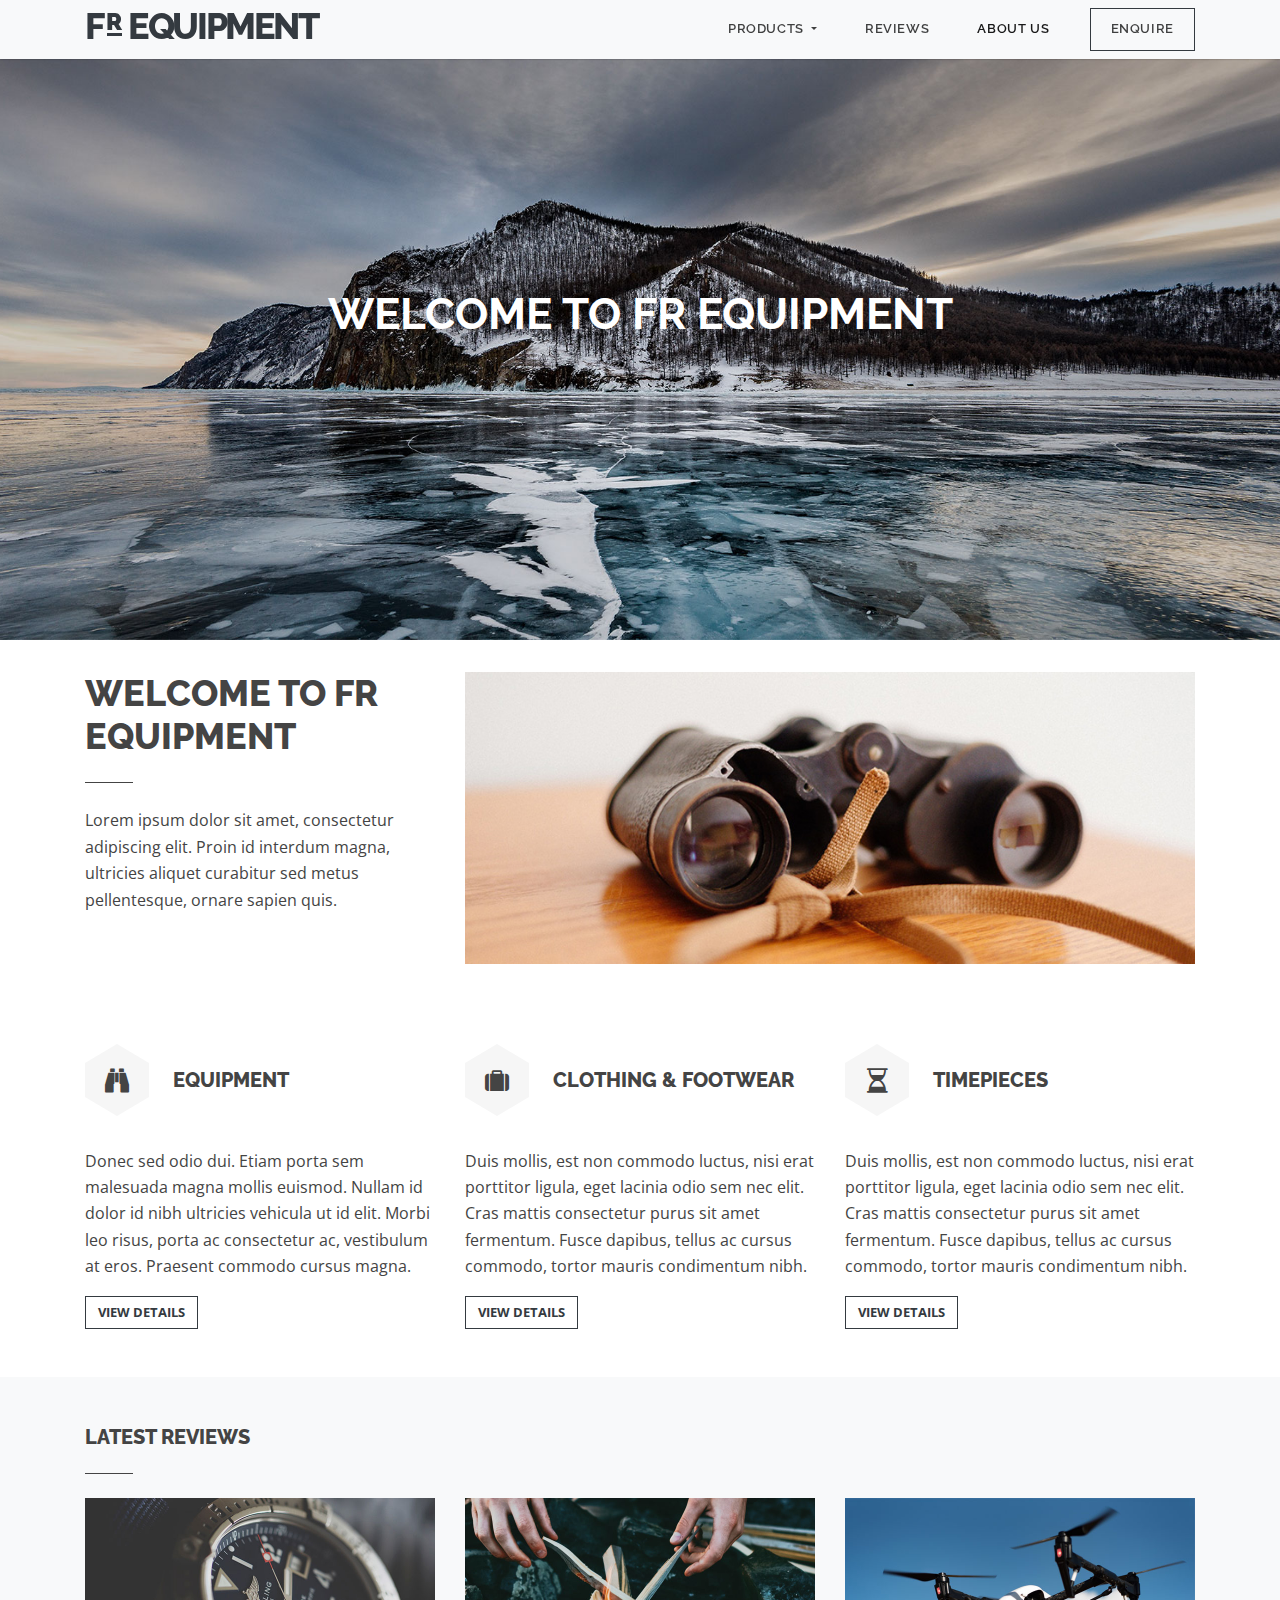
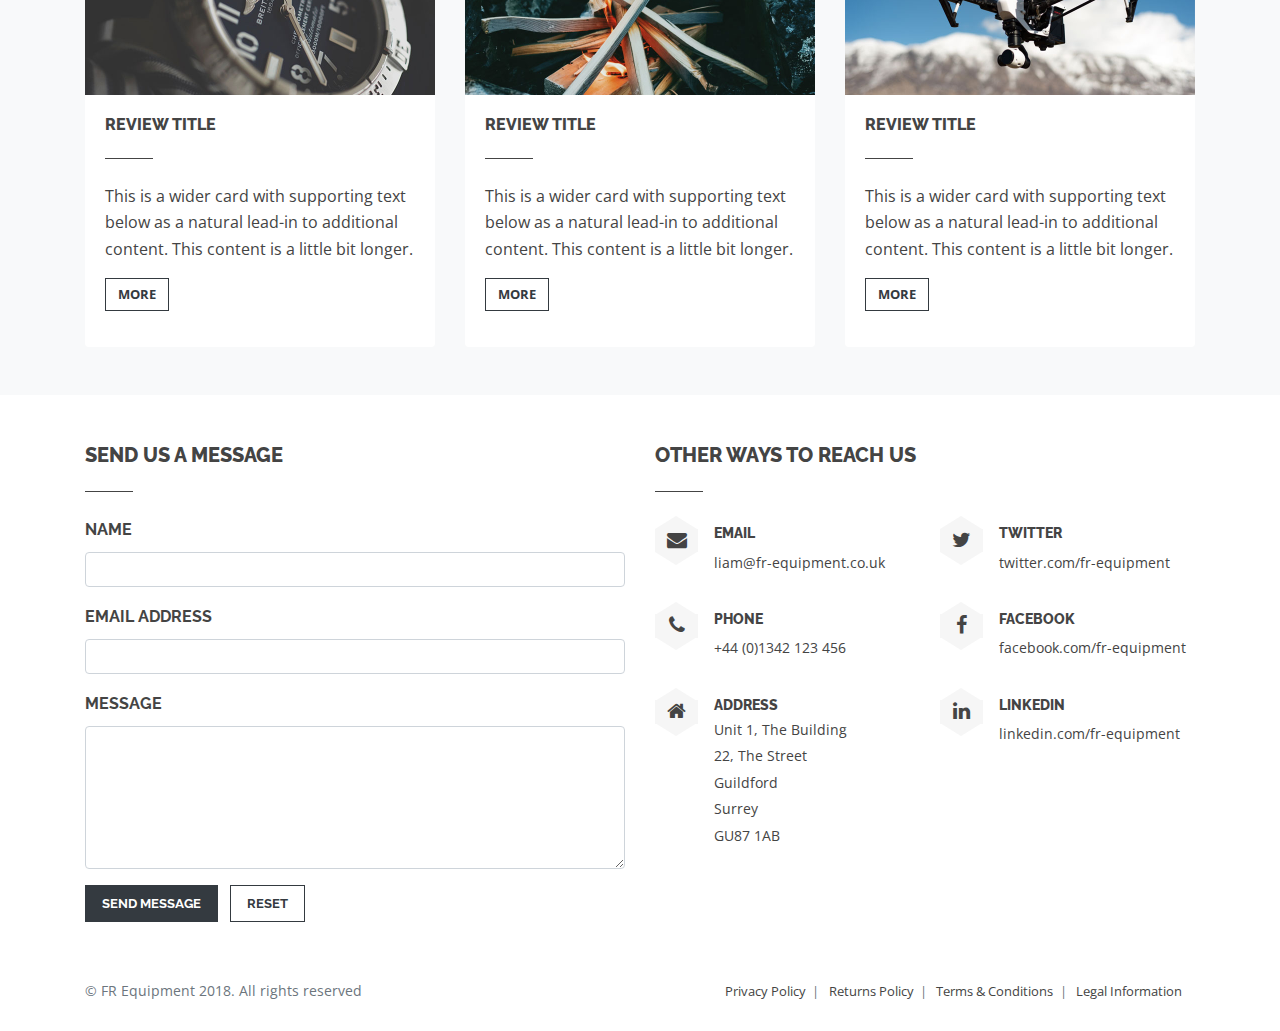
==== commit 3062df96: "Footer small print updates" ====
--- a/index.html
+++ b/index.html
@@ -318,13 +318,14 @@
             <footer class="smallprint text-muted pt-2 pb-2">
                 <div class="container">
                     <div class="row">
-                        <div class="col-sm-12 col-md-6 copyright">
+                        <div class="col-md-12 col-lg-5 copyright">
                             <p>&copy; FR Equipment 2018. All rights reserved</p>
                         </div>
-                        <div class="col-sm-12 col-md-6 policies">                          
+                        <div class="col-md-12 col-lg-7 policies">                          
                             <ul>
                                 <li><a href="#">Privacy Policy</a></li>
                                 <li><a href="#">Returns Policy</a></li>
+                                <li><a href="#">Terms &amp; Conditions</a></li>
                                 <li><a href="#">Legal Information</a></li>
                             </ul>                                                       
                         </div>
--- a/css/starter-template.css
+++ b/css/starter-template.css
@@ -97,7 +97,7 @@
 	font-family: "Raleway", Helvetica, sans-serif;
 	font-weight: 600;
 	letter-spacing: 0.05em;
-	font-size: 0.8em;		
+	font-size: 0.8em;	
 }
 
 .navbar-nav .dropdown-item:hover {	
@@ -372,7 +372,7 @@
 	}	
 
 	.smallprint .policies {
-		text-align: right;
+		text-align: left;
 		font-size: 0.8em;	
 	}
 }
@@ -446,6 +446,9 @@
 		font-size: 1rem;
 	}
 	
+	.smallprint .policies {
+		text-align: right;
+	}
 }
 
 /** Extra large devices (large desktops, 1200px and up) **/
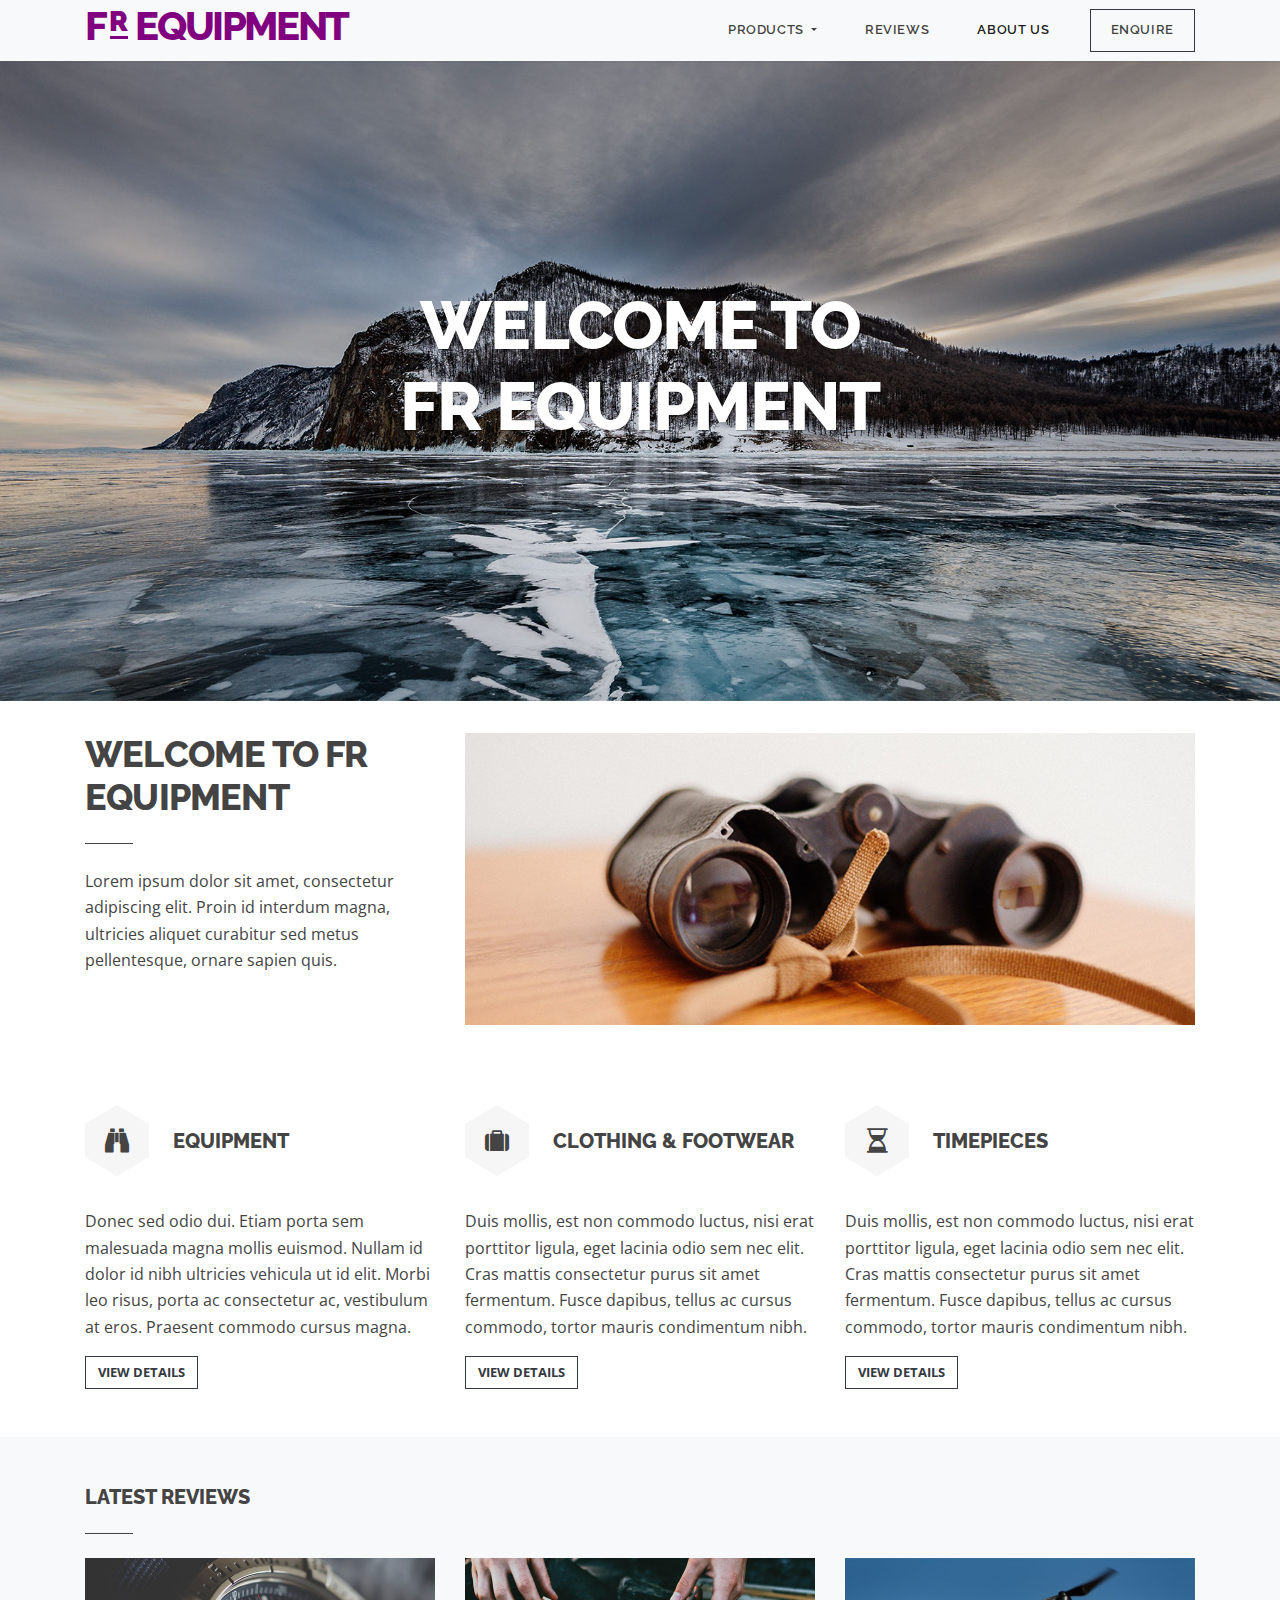
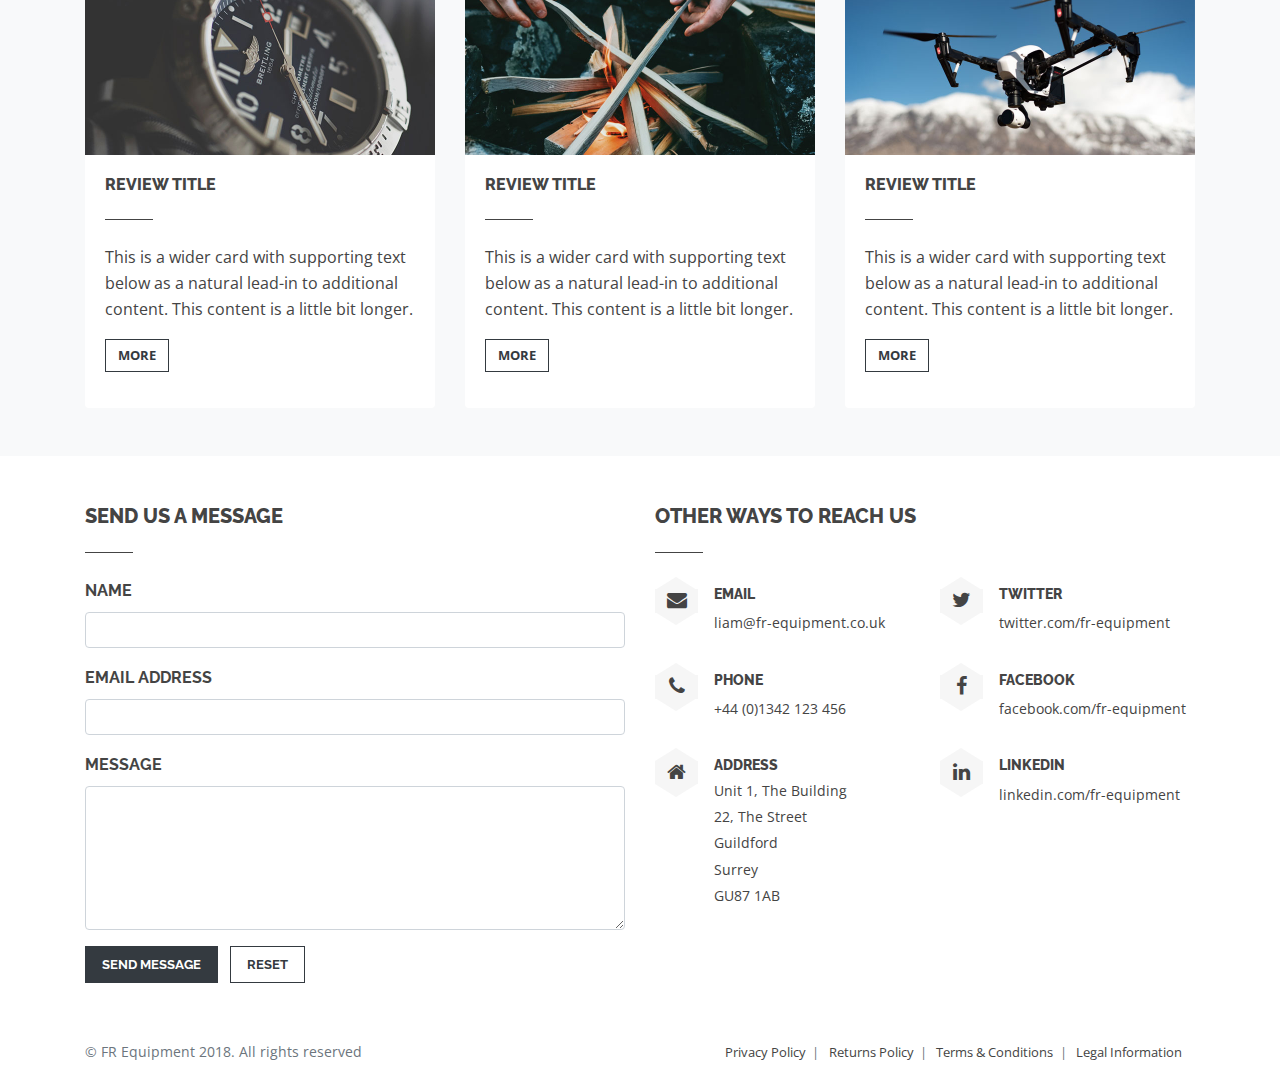
==== commit 639c9b4d: "Hero block styling" ====
--- a/index.html
+++ b/index.html
@@ -17,7 +17,7 @@
 
     <body>
 
-        <nav class="navbar fixed-top navbar-expand-lg navbar-light bg-light drop-shadow">
+        <nav class="navbar navbar-expand-lg navbar-light bg-light drop-shadow">
             
            <div class="container">
 
@@ -116,7 +116,7 @@
             <!-- Hero Block -->
             <section class="jumbotron text-center">
                 <div class="container">
-                    <h1 class="jumbotron-heading text-uppercase">Welcome To FR Equipment</h1>
+                    <h1 class="jumbotron-heading text-uppercase">Welcome To <span>FR Equipment</span></h1>
                 </div>
             </section>
            
--- a/css/starter-template.css
+++ b/css/starter-template.css
@@ -44,7 +44,7 @@
 	font-family: "Raleway", Helvetica, sans-serif;
 	/* color: #444444; */
 	color: red !important;
-	font-size: 2.25rem;
+	font-size: 1.75rem;
 	font-weight: 800;
 	letter-spacing: -0.15rem;
 }
@@ -52,8 +52,8 @@
 .navbar-brand > sup {
 	display: inline-block;
 	top: -.375em;
-	font-size: 1.5rem;		
-	padding-left: 0.20rem;	
+	font-size: 1.2rem;
+	padding-left: 0.20rem;
 	font-weight: bolder;
 	margin-right: 0.1rem;
 }
@@ -64,8 +64,8 @@
 	content: '';
 	bottom: 0;
 	left: 0.05rem;
-	width: 0.95rem;
-	padding-top: 0.7rem;	
+	width: 0.75rem;
+	padding-top: 0.6rem;
 	border-bottom: solid 3px;
 }
 
@@ -210,30 +210,32 @@
 }
 
 .jumbotron-heading {
-	top: 4.25rem;
+	position: relative;
+	top: 3.5rem;
+	color: #ffffff;	
 	font-weight: 800;
-	font-size: 1.5rem;
+	font-size: 2rem;
+	letter-spacing: -0.1rem;
+	text-shadow: 1px 1px rgba(0, 0, 0, 0.25);
+}
+
+.jumbotron-heading span {
+	display: block;
 }
 
 .spotlight h2 {
-	font-size: 2.25em;
+	font-size: 1.9em;
 	font-weight: 800;
 	margin: 0 0 0.2rem 0;
+	letter-spacing: -0.05rem;
 }
 
 .spotlight img {
 	max-width: 100%;
 }
 
-
 .jumbotron, .card img {
 	border-radius: 0;
-}
-
-.jumbotron-heading {
-	position: relative;
-	color: #ffffff;
-	font-weight: bold;
 }
 
 h3 {
@@ -326,6 +328,16 @@
 @media (min-width: 576px) { 
 	.navbar-brand {
 		color: blue !important;
+		font-size: 2.3rem;
+	}
+
+	.navbar-brand > sup {
+		font-size: 1.5rem;
+	}
+
+	.navbar-brand > sup:after {		
+		width: 0.95rem;
+		padding-top: 0.75rem;		
 	}
 
 	.jumbotron {		
@@ -334,8 +346,8 @@
 	}
 
 	.jumbotron-heading {
-		top: 9rem;
-		font-size: 2rem;				
+		top: 5rem;
+		font-size: 3rem;				
 	}
 
 	.spotlight h2 {
@@ -351,6 +363,18 @@
 @media (min-width: 768px) { 
 	.navbar-brand {
 		color: pink !important;
+		font-size: 2.5rem;
+	}
+
+	.navbar-brand > sup {
+		top: -.325em;
+		font-size: 1.75rem;
+		padding-left: 0.20rem;
+    }
+
+    .navbar-brand > sup:after {		
+		width: 1.15rem;
+		padding-top: 0.85rem;		
 	}	
 
 	.jumbotron {		
@@ -358,10 +382,12 @@
 		min-height: 20rem;
 	}
 
+	/*
 	.jumbotron-heading {
 		top: 9rem;
 		font-size: 2rem;			
 	}
+	*/
 
 	.spotlight h2 {
 		font-size: 1.5rem;				
@@ -389,6 +415,12 @@
 	.navbar-brand {
 		color: green !important;
 	}
+
+	.navbar-brand > sup {
+		top: -.315em;
+		font-size: 1.75rem;
+		padding-left: 0.20rem;
+    }
 
 	.nav-item {
 		margin-left: 2rem;
@@ -433,9 +465,8 @@
 		min-height: 20rem;
 	}
 
-	.jumbotron-heading {
-		top: 9rem;
-		font-size: 2.25rem;
+	.jumbotron-heading {		
+		font-size: 3.25rem;
 	}
 
 	.spotlight h2 {
@@ -454,8 +485,7 @@
 /** Extra large devices (large desktops, 1200px and up) **/
 @media (min-width: 1200px) { 
 	.navbar-brand {
-		/* color: orange !important; */
-		color: #343a40 !important;		
+		color: purple !important;
 	}
 
 	.jumbotron {		
@@ -464,8 +494,8 @@
 	}
 
 	.jumbotron-heading {
-		top: 18rem;
-		font-size: 2.75rem;
+		top: 14rem;
+		font-size: 4.25rem;
 	}
 
 	.spotlight h2 {
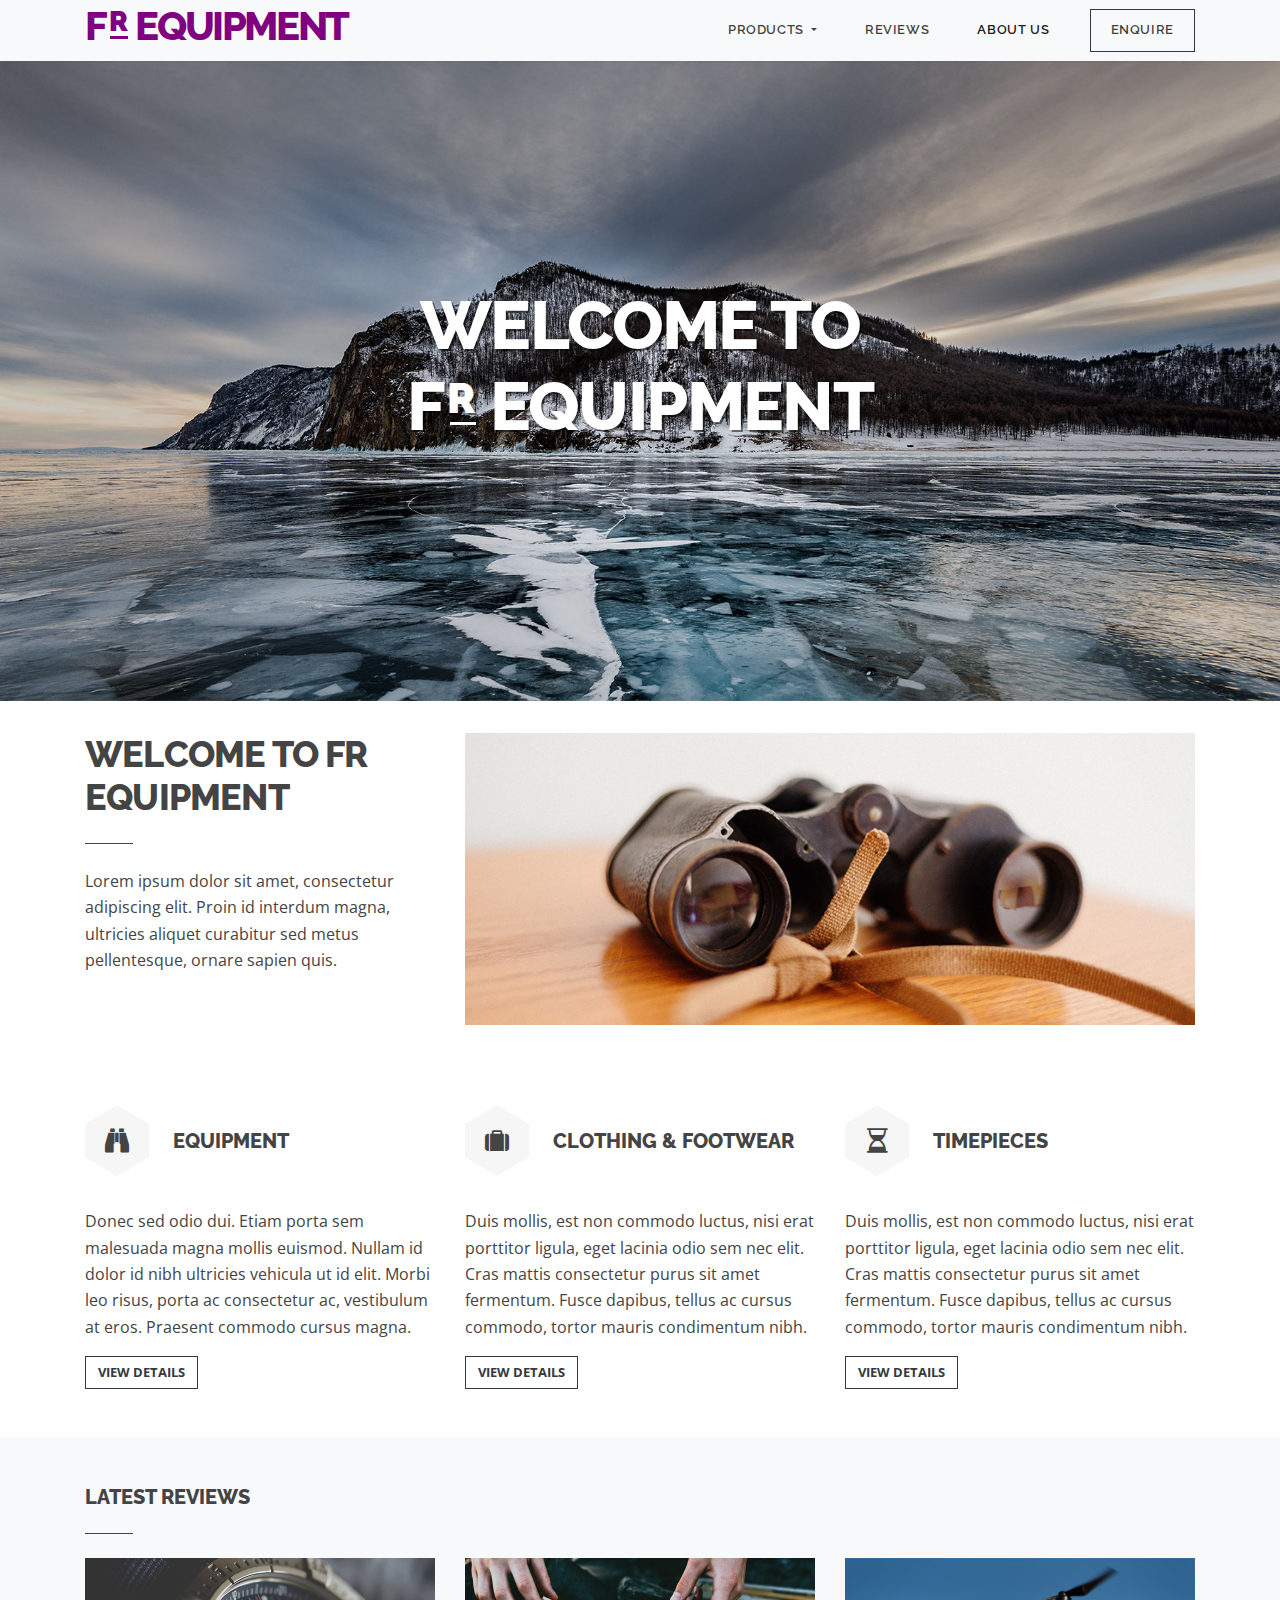
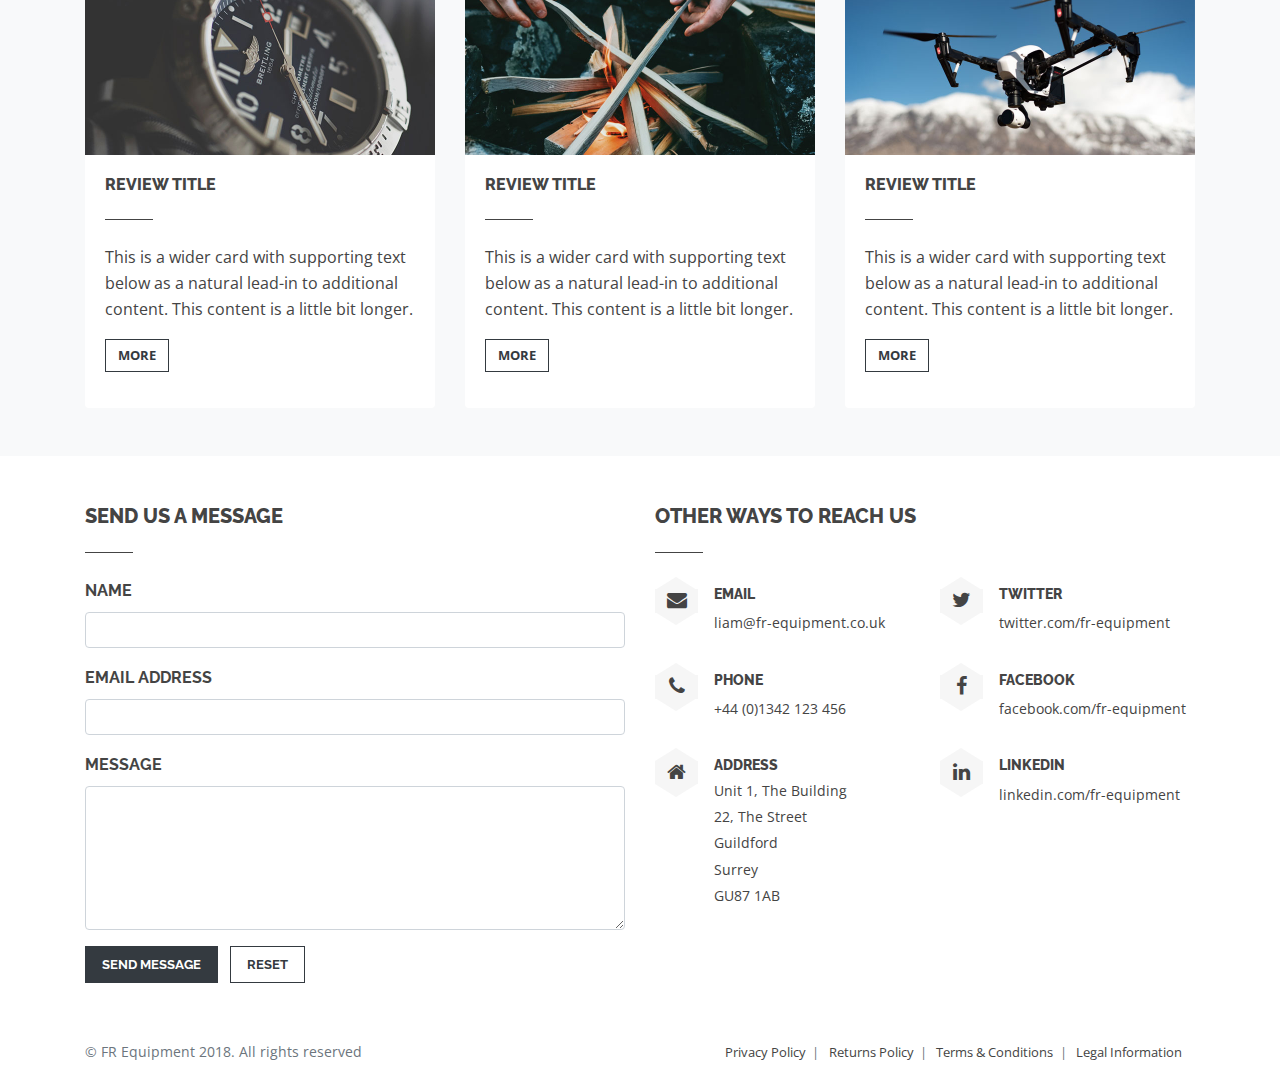
==== commit f9c6a0bd: "Hero block text updates" ====
--- a/index.html
+++ b/index.html
@@ -116,7 +116,7 @@
             <!-- Hero Block -->
             <section class="jumbotron text-center">
                 <div class="container">
-                    <h1 class="jumbotron-heading text-uppercase">Welcome To <span>FR Equipment</span></h1>
+                    <h1 class="jumbotron-heading text-uppercase">Welcome To <span>F<sup>R</sup> Equipment</span></h1>
                 </div>
             </section>
            
--- a/css/starter-template.css
+++ b/css/starter-template.css
@@ -216,11 +216,31 @@
 	font-weight: 800;
 	font-size: 2rem;
 	letter-spacing: -0.1rem;
-	text-shadow: 1px 1px rgba(0, 0, 0, 0.25);
+	text-shadow: 2px 2px rgba(0, 0, 0, 0.5);
 }
 
 .jumbotron-heading span {
 	display: block;
+}
+
+.jumbotron-heading sup {
+	display: inline-block;
+	top: -0.5rem;
+	font-size: 1.3rem;
+	padding-left: 0.2rem;	
+	font-weight: bolder;
+	margin-right: 0.1rem;
+}
+
+.jumbotron-heading sup:after {
+	display: block;
+	position: relative;
+	content: '';
+	bottom: 0;
+	left: 0.1rem;
+	width: 0.75rem;
+	padding-top: 0.7rem;
+	border-bottom: solid 3px;
 }
 
 .spotlight h2 {
@@ -350,6 +370,18 @@
 		font-size: 3rem;				
 	}
 
+	.jumbotron-heading sup {
+		top: -0.7rem;
+		font-size: 2rem;
+		padding-left: 0.2rem;			
+	}
+
+	.jumbotron-heading sup:after {
+		width: 1.25rem;
+		padding-top: 1rem;
+		left: 0.1rem;		
+	}
+
 	.spotlight h2 {
 		font-size: 1.75rem;				
 	}
@@ -382,12 +414,17 @@
 		min-height: 20rem;
 	}
 
-	/*
-	.jumbotron-heading {
-		top: 9rem;
-		font-size: 2rem;			
-	}
-	*/
+	.jumbotron-heading sup {
+		top: -0.8rem;
+		font-size: 1.85rem;
+		padding-left: 0.2rem;			
+	}
+
+	.jumbotron-heading sup:after {
+		width: 1.15rem;
+		padding-top: 1.1rem;
+		left: 0.10rem;		
+	}
 
 	.spotlight h2 {
 		font-size: 1.5rem;				
@@ -469,6 +506,18 @@
 		font-size: 3.25rem;
 	}
 
+	.jumbotron-heading sup {
+		top: -0.85rem;
+		font-size: 2rem;
+		padding-left: 0.2rem;			
+	}
+
+	.jumbotron-heading sup:after {
+		width: 1.25rem;
+		padding-top: 1.1rem;
+		left: 0.10rem;		
+	}
+
 	.spotlight h2 {
 		font-size: 1.75rem;				
 	}
@@ -498,6 +547,18 @@
 		font-size: 4.25rem;
 	}
 
+	.jumbotron-heading sup {
+		top: -1.075rem;
+		font-size: 2.65rem;
+		padding-left: 0.2rem;			
+	}
+
+	.jumbotron-heading sup:after {
+		width: 1.6rem;
+		padding-top: 1.5rem;
+		left: 0.175rem;		
+	}
+
 	.spotlight h2 {
 		font-size: 2.25rem;		
 	}
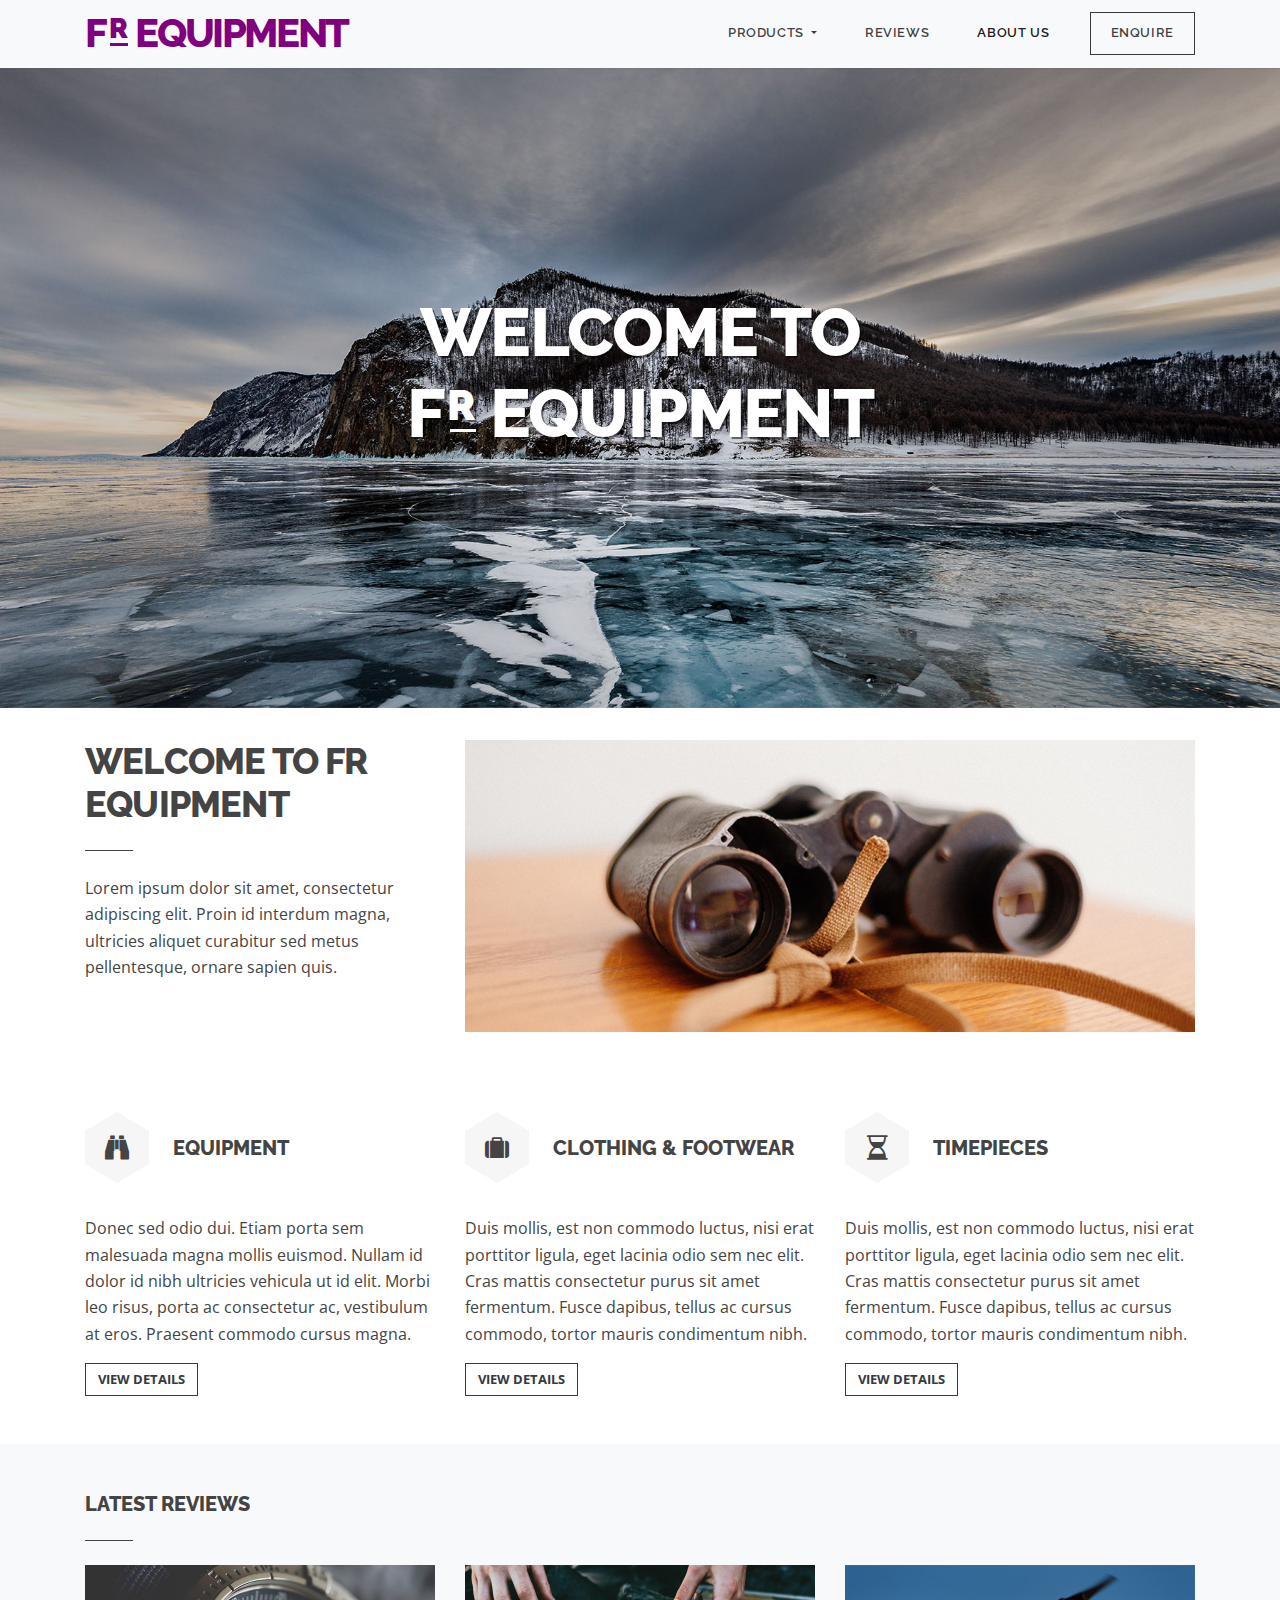
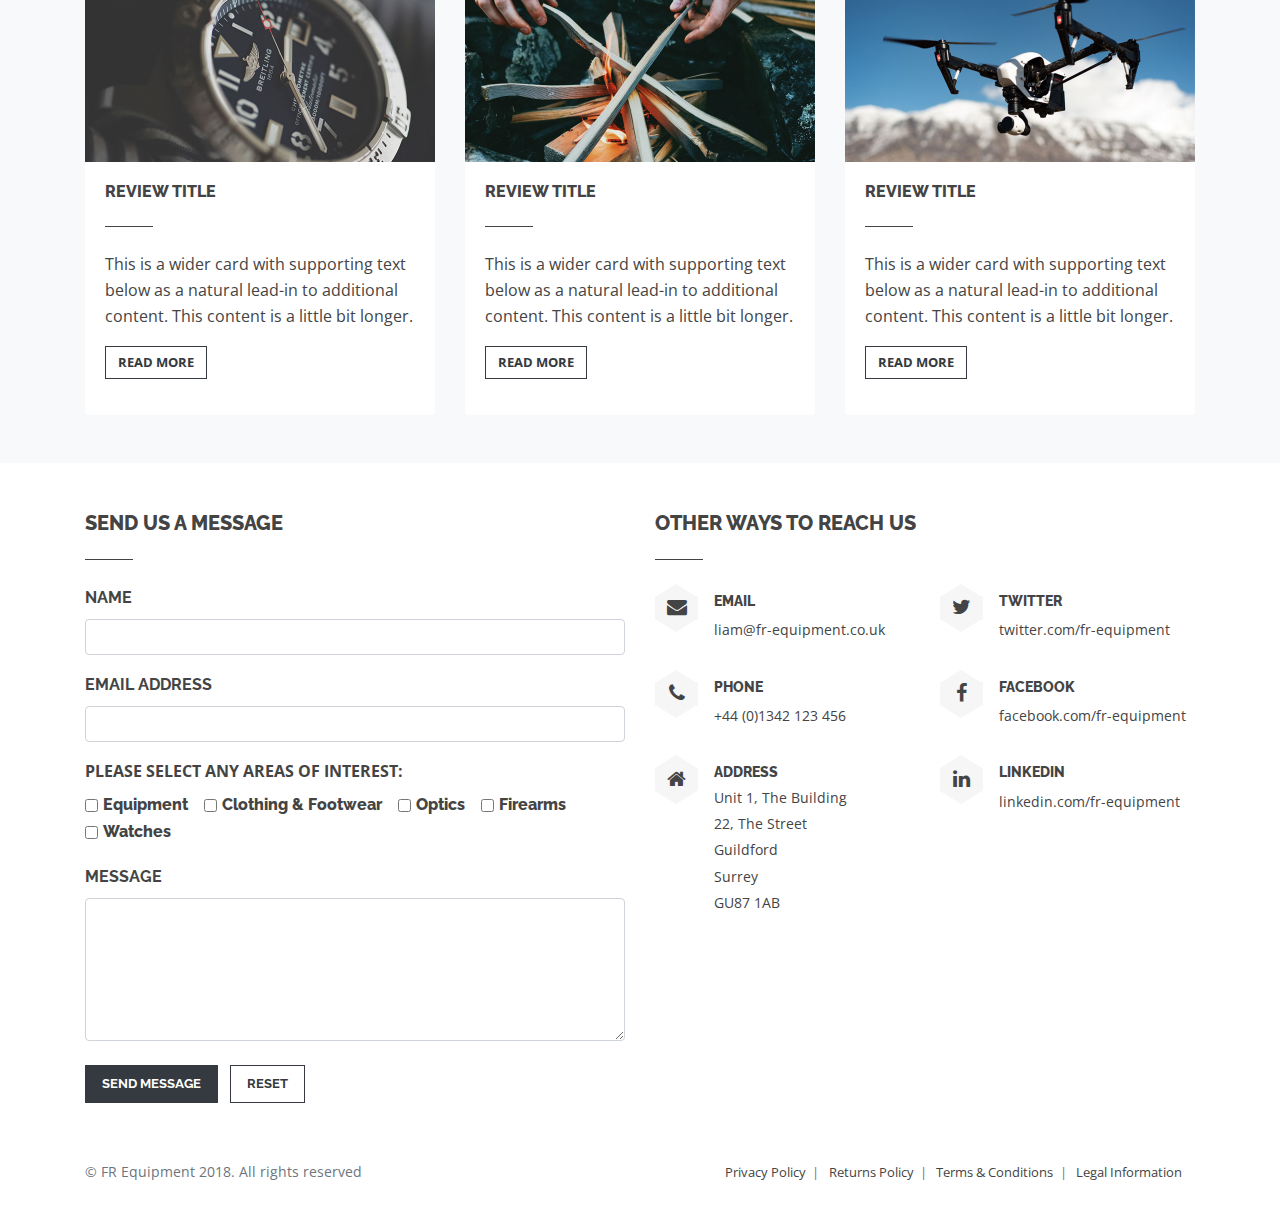
==== commit da73aef1: "Review enquiry form created, general enquiry form updates" ====
--- a/index.html
+++ b/index.html
@@ -178,7 +178,7 @@
                                 <div class="card-body">
                                     <h6 class="text-uppercase">Review title</h6>
                                     <p class="card-text">This is a wider card with supporting text below as a natural lead-in to additional content. This content is a little bit longer.</p>
-                                    <p><a class="btn btn-outline-dark text-uppercase font-weight-bold" href="#" role="button">More</a></p>                                        
+                                    <p><a class="btn btn-outline-dark text-uppercase font-weight-bold" href="#" role="button">Read More</a></p>                                        
                                 </div>
                             </div>
                         </div>
@@ -189,7 +189,7 @@
                                 <div class="card-body">
                                     <h6 class="text-uppercase">Review title</h6>
                                     <p class="card-text">This is a wider card with supporting text below as a natural lead-in to additional content. This content is a little bit longer.</p>
-                                    <p><a class="btn btn-outline-dark text-uppercase font-weight-bold" href="#" role="button">More</a></p>                                        
+                                    <p><a class="btn btn-outline-dark text-uppercase font-weight-bold" href="#" role="button">Read More</a></p>                                        
                                 </div>
                             </div>
                         </div>
@@ -200,7 +200,7 @@
                                 <div class="card-body">
                                     <h6 class="text-uppercase">Review title</h6>
                                     <p class="card-text">This is a wider card with supporting text below as a natural lead-in to additional content. This content is a little bit longer.</p>
-                                    <p><a class="btn btn-outline-dark text-uppercase font-weight-bold" href="#" role="button">More</a></p>                                        
+                                    <p><a class="btn btn-outline-dark text-uppercase font-weight-bold" href="#" role="button">Read More</a></p>                                        
                                 </div>
                             </div>
                         </div>
@@ -220,6 +220,7 @@
                                 <h3 class="mb-3 text-uppercase">Send Us A Message</h3>
                             </div>
                         </div>
+
                         <form>
                             <div class="row">
                                 <div class="col-sm-12 col-md-12 contact">
@@ -228,14 +229,46 @@
                                         <input type="text" class="form-control" id="contact-name">
                                     </div>
                                 </div>
+                            </div>
+                            <div class="row">
                                 <div class="col-sm-12 col-md-12">
-                                    <div class="form-group">
+                                    <div class="form-group">                                        
                                         <label for="contact-email" class="text-uppercase font-weight-bold">Email address</label>
                                         <input type="email" class="form-control" id="contact-email">
                                     </div>
                                 </div>
                             </div>
+
+                            
                             <div class="row">
+                                <div class="col text-uppercase font-weight-bold mb-2">
+                                    Please select any areas of interest:        
+                                </div>
+                            </div>
+
+                            <div class="form-check form-check-inline">                                
+                                <input class="form-check-input" type="checkbox" id="inlineCheckbox1" value="option1">
+                                <label class="form-check-label" for="inlineCheckbox1">Equipment</label>
+                            </div>
+                            <div class="form-check form-check-inline">
+                                <input class="form-check-input" type="checkbox" id="inlineCheckbox2" value="option2">
+                                <label class="form-check-label" for="inlineCheckbox2">Clothing &amp; Footwear</label>
+                            </div>
+                            <div class="form-check form-check-inline">
+                                <input class="form-check-input" type="checkbox" id="inlineCheckbox3" value="option3">
+                                <label class="form-check-label" for="inlineCheckbox3">Optics</label>
+                            </div>
+                            <div class="form-check form-check-inline">
+                                <input class="form-check-input" type="checkbox" id="inlineCheckbox4" value="option3">
+                                <label class="form-check-label" for="inlineCheckbox4">Firearms</label>
+                            </div>
+                            <div class="form-check form-check-inline">
+                                <input class="form-check-input" type="checkbox" id="inlineCheckbox5" value="option3">
+                                <label class="form-check-label" for="inlineCheckbox5">Watches</label>
+                            </div>
+                            
+
+                            <div class="row mt-3">
                                 <div class="col-md-12">
                                     <div class="form-group">
                                         <label for="contact-message" class="text-uppercase font-weight-bold">Message</label>
@@ -244,7 +277,7 @@
                                 </div>
                             </div>
                             <div class="row">
-                                <div class="col-sm-12">
+                                <div class="col-sm-12 mt-2">
                                     <button type="submit" class="btn btn-lg btn-dark mr-2 text-uppercase font-weight-bold">Send Message</button>
                                     <button type="reset" class="btn btn-lg btn-outline-dark text-uppercase font-weight-bold">Reset</button>
                                 </div>
--- a/css/starter-template.css
+++ b/css/starter-template.css
@@ -41,8 +41,9 @@
 }
 
 .navbar-brand {
+	padding-top: 0.75rem;
 	font-family: "Raleway", Helvetica, sans-serif;
-	/* color: #444444; */
+	color: #444444 !important;
 	color: red !important;
 	font-size: 1.75rem;
 	font-weight: 800;
@@ -262,6 +263,11 @@
 	font-size: 1rem;		
 }
 
+.review h3,
+.legal h3 {
+	font-size: 1.25rem;			
+}
+
 .jumbotron-heading:after,
 .home .groups h3:after,
 .contact-other .media h5:after {
@@ -281,6 +287,41 @@
 .card {
 	border: none;
 }
+
+.review h5,
+.legal h5 {	
+	font-size: 1rem;
+}
+
+.btn-enquire {	
+	border: 0;
+	border-radius: 0;
+	cursor: pointer;
+	display: inline-block;
+	font-family: "Raleway", Helvetica, sans-serif;
+	font-weight: 700;
+	height: 2.75em;
+	line-height: 2.75em;
+	padding: 0 1.5em;
+	text-align: center;
+	text-decoration: none;
+	text-transform: uppercase;
+	white-space: nowrap;
+	transition: background-color 0.2s ease-in-out;
+}
+
+.btn-enquire span {
+	display: none;
+}
+
+.sidebar {
+	margin-top: 3rem;
+}
+
+.enquire {
+	
+}
+
 
 .contact-other {
 	margin-top: 50px; /** use a mixin here in develelopment **/		
@@ -388,7 +429,11 @@
 
 	h3 {
 		font-size: 1.25rem;						
-	}		
+	}			
+
+	.btn-enquire span {
+		display: inline;
+	}
 }
 
 /** Medium devices (tablets, 768px and up) **/
@@ -437,6 +482,10 @@
 	.smallprint .policies {
 		text-align: left;
 		font-size: 0.8em;	
+	}
+
+	.sidebar {
+		margin-top: 0;
 	}
 }
 
@@ -571,6 +620,7 @@
 		font-size: 1.25rem;		
 	}
 
-
-
+	.legal h3 {	
+		font-size: 1.75rem;
+	}
 }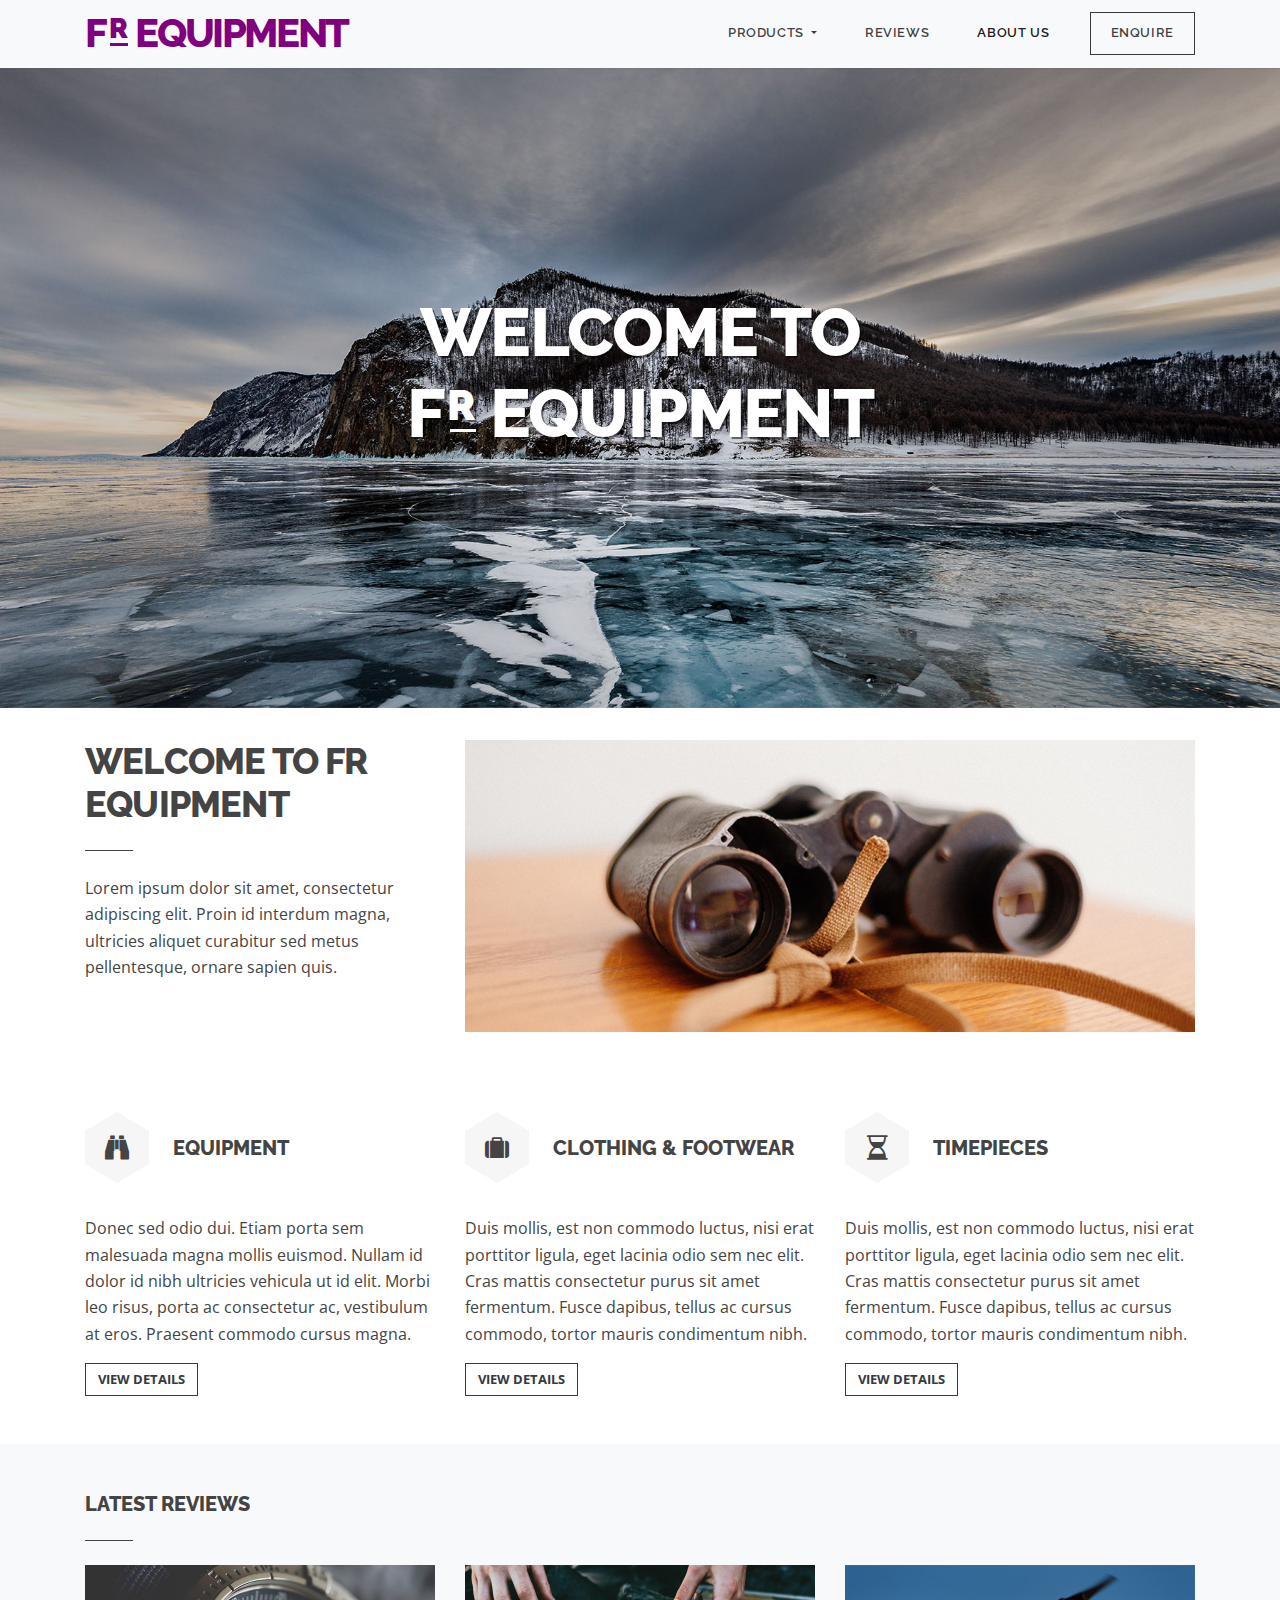
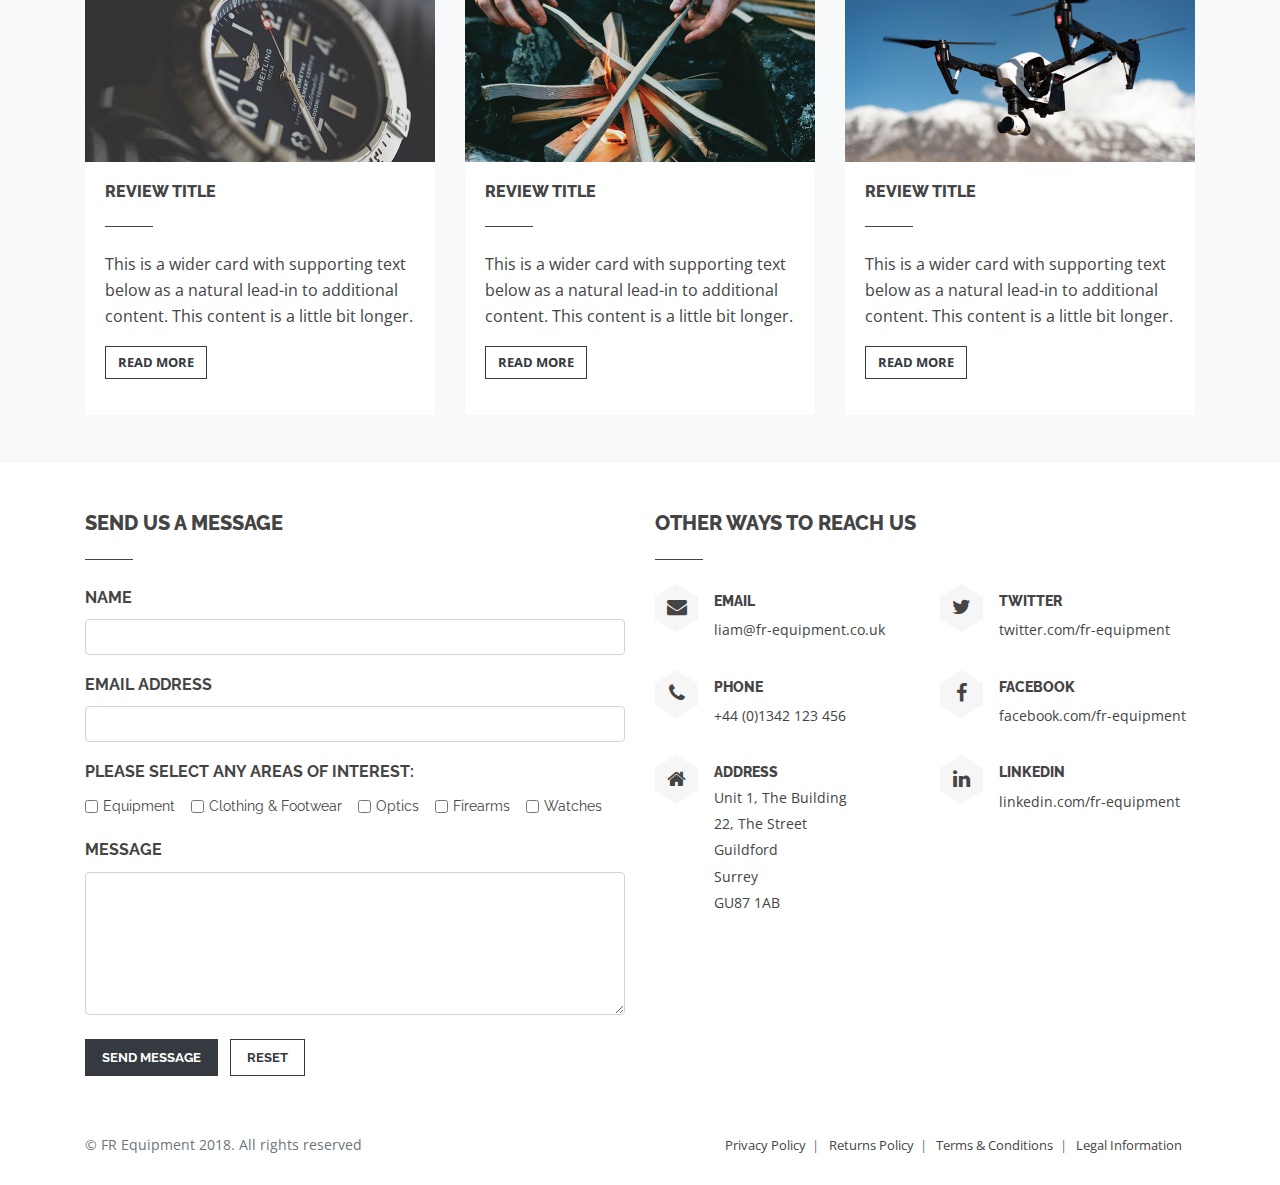
==== commit c8313c56: "Footer contact form areas of interest added" ====
--- a/index.html
+++ b/index.html
@@ -215,13 +215,8 @@
                 <div class="row mb-5 mt-5">
                     
                     <div class="col-sm-12 col-lg-6">
-                        <div class="row">
-                            <div class="col">
-                                <h3 class="mb-3 text-uppercase">Send Us A Message</h3>
-                            </div>
-                        </div>
-
-                        <form>
+                        <h3 class="mb-3 text-uppercase">Send Us A Message</h3>                      
+                        <form class="footer-contact">
                             <div class="row">
                                 <div class="col-sm-12 col-md-12 contact">
                                     <div class="form-group">
@@ -241,8 +236,8 @@
 
                             
                             <div class="row">
-                                <div class="col text-uppercase font-weight-bold mb-2">
-                                    Please select any areas of interest:        
+                                <div class="col">
+                                    <label class="text-uppercase font-weight-bold mb-2">Please select any areas of interest:</label>        
                                 </div>
                             </div>
 
@@ -344,7 +339,9 @@
                                 </ul>
                             </div>
                         </div>
-                </div>
+                    </div>
+
+                </div>               
             </section>
 
             <!-- Footer Small Print -->
--- a/css/starter-template.css
+++ b/css/starter-template.css
@@ -329,13 +329,16 @@
 }
 
 label, 
-.contact-other h5 {
+.contact-other h5
+{
 	color: #444;	
 	font-size: 1em;		
 }
 
+.form-check .form-check-label,
 .form-control {
-	font-size: 0.9em; /* this is probably a SASS variable - check in dev stage */
+	font-size: 0.9rem; /* this is probably a SASS variable - check in dev stage */	
+	font-weight: 400;
 }
 
 .contact-other h5:after {
